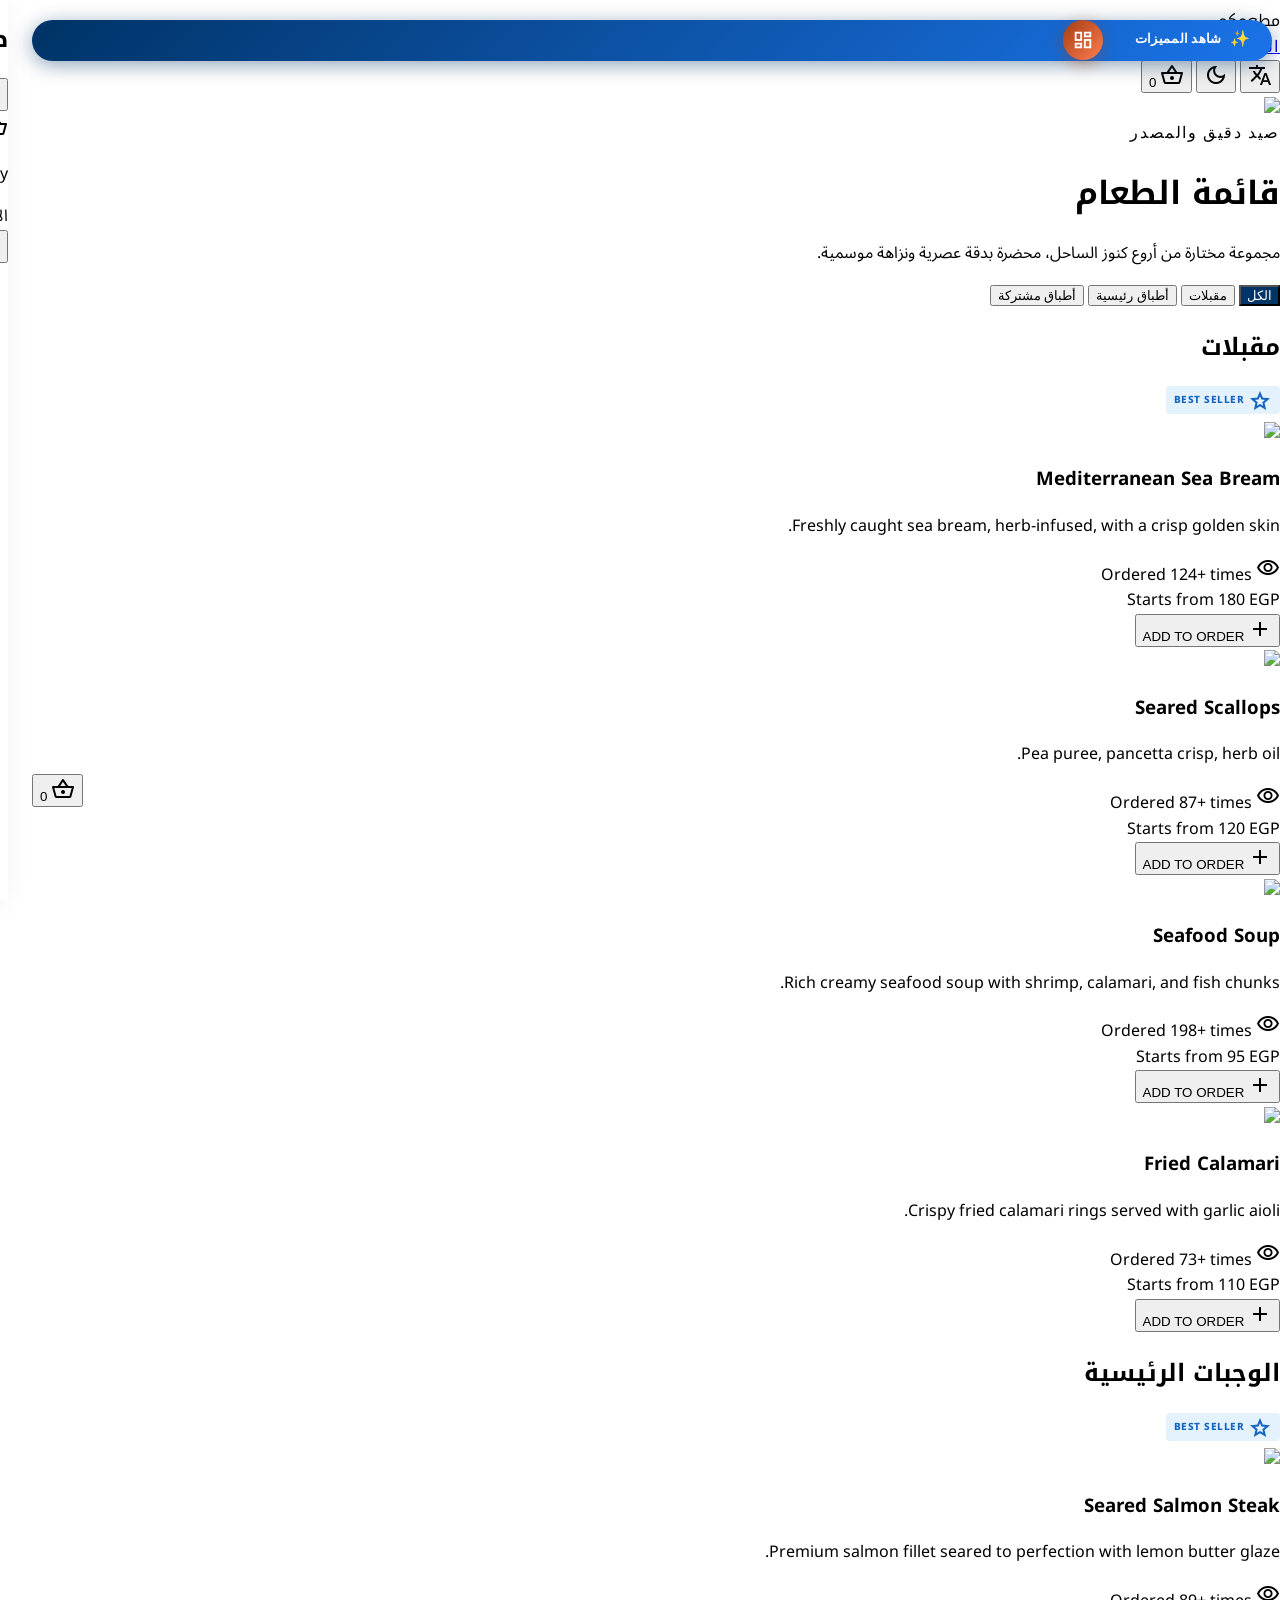
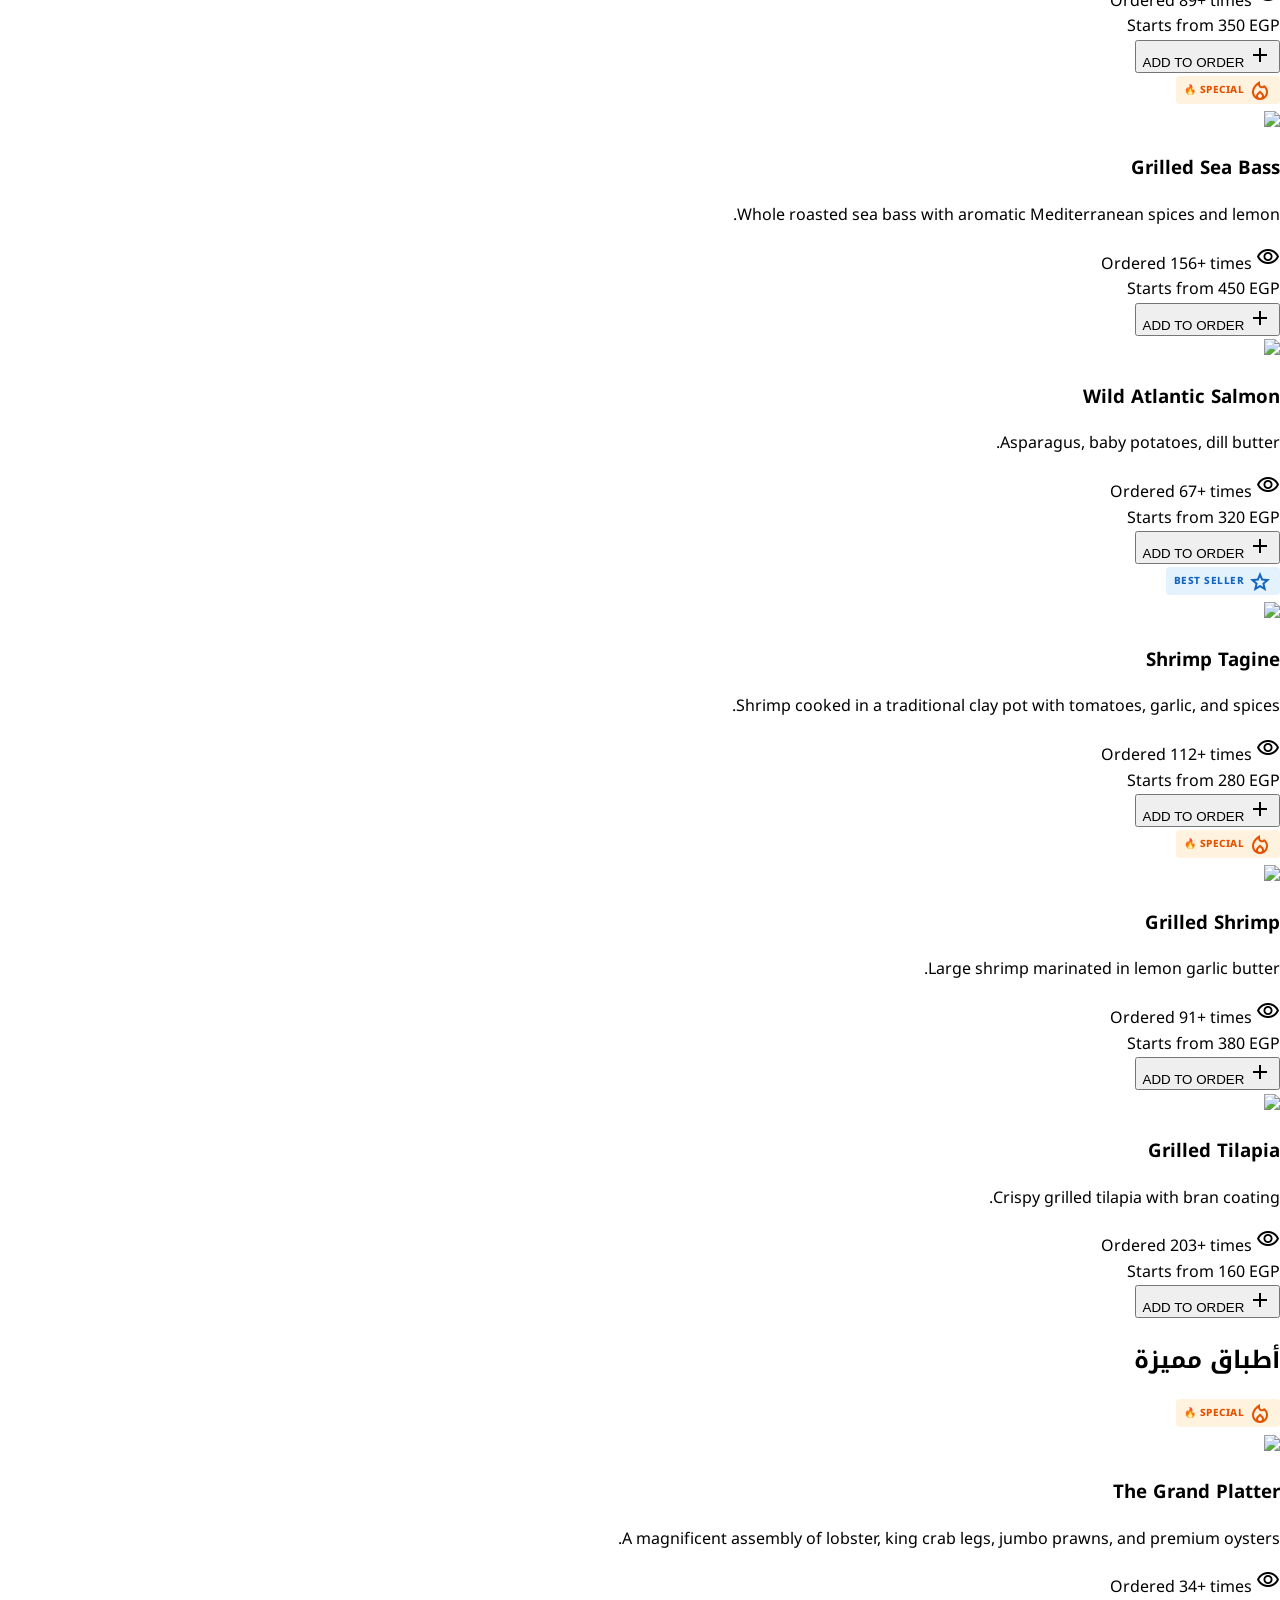
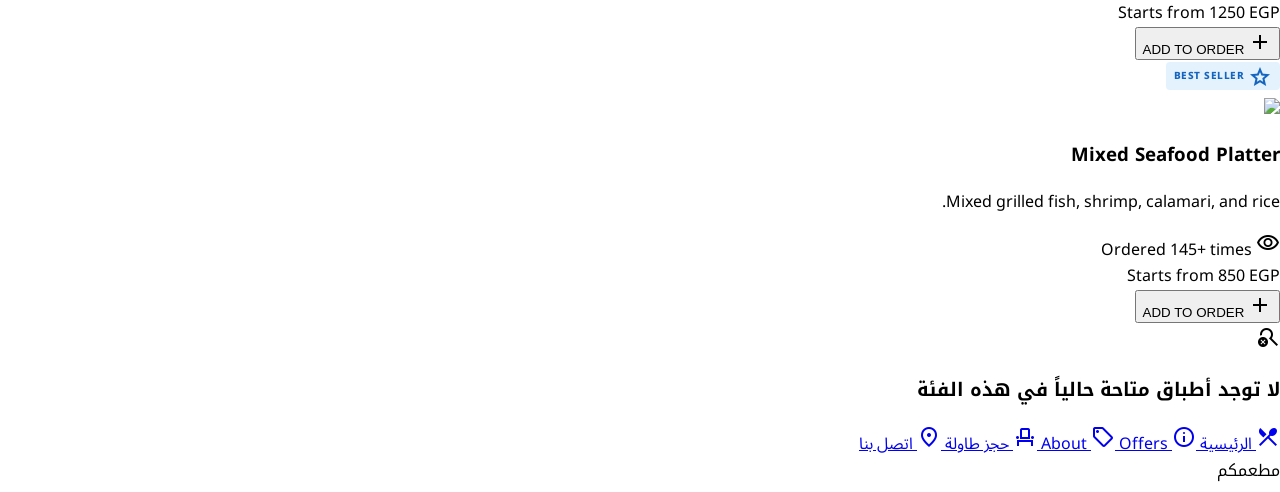
==== index.html @ 0f4245c7 "78" ====
<!DOCTYPE html>
<html class="light" lang="ar" dir="rtl">

<head>
    <meta charset="utf-8" />
    <meta content="width=device-width, initial-scale=1.0" name="viewport" />
    <meta name="description" content="Explore our menu of premium Mediterranean seafood. From grilled sea bass to King salmon and grand seafood platters at MATAMKOM." />
    <meta name="keywords" content="Seafood Menu, Grilled Fish Alexandria, Salmon Steak, Seafood Platters, Fresh Fish Menu" />
    <title>MATAMKOM | Our Menu</title>

    <!-- Fonts -->
    <link
        href="https://fonts.googleapis.com/css2?family=Epilogue:wght@400;600;700;800&amp;family=Work+Sans:wght@400;500;600&amp;display=swap"
        rel="stylesheet" />

    <!-- Material Symbols -->
    <link
        href="https://fonts.googleapis.com/css2?family=Material+Symbols+Outlined:wght,FILL@100..700,0..1&amp;display=swap"
        rel="stylesheet" />

    <!-- Tailwind CSS -->
    <script src="https://cdn.tailwindcss.com?plugins=forms,container-queries"></script>

    <!-- GSAP + ScrollTrigger -->
    <script src="https://cdnjs.cloudflare.com/ajax/libs/gsap/3.12.5/gsap.min.js"></script>
    <script src="https://cdnjs.cloudflare.com/ajax/libs/gsap/3.12.5/ScrollTrigger.min.js"></script>

    <!-- Shared Configuration & Styles -->
    <script src="./js/tailwind-config.js"></script>
    <link rel="stylesheet" href="./css/styles.css">
    <link rel="stylesheet" href="./css/scroll-float.css">
    <link rel="stylesheet" href="./css/features-popup.css">

    <!-- Translation & Theme System -->
    <script src="./js/translations.js"></script>
    <script src="./js/language-selector.js"></script>
    <script src="./js/theme-manager.js"></script>
    <script src="./js/preloader.js"></script>
    <script src="./js/scroll-float.js"></script>
<script src="./js/features-popup.js"></script>

    <style>
    </style>
</head>

<body class="font-body-md text-on-surface rtl-mode">
    <div id="features-badge" onclick="window.__toggleFeaturesPopup()">
        <span class="badge-icon">✨</span>
        <span class="badge-text">شاهد المميزات</span>
    </div>
    <a href="admin/index.html" class="admin-quick-link" title="لوحة التحكم">
        <span class="material-symbols-outlined">dashboard</span>
    </a>
    <!-- TopAppBar -->
    <header
        class="glass-surface border-b border-slate-200 dark:border-white/10 docked full-width top-0 sticky z-50 transition-colors">
        <div class="flex justify-between items-center w-full px-6 py-4 mx-auto max-w-container-max">
            <div class="flex items-center gap-4">
                <span class="text-lg font-bold tracking-widest text-primary dark:text-abyss-primary font-h1"
                    data-i18n="brand_name">مطعمكم</span>
            </div>
            <nav class="hidden md:flex gap-md items-center">
                <a class="text-primary dark:text-abyss-primary font-bold font-label-caps hover:text-secondary dark:hover:text-abyss-secondary transition-colors duration-200"
                    href="index.html" data-i18n="nav_home">الرئيسية</a>
                <a class="text-slate-500 dark:text-abyss-on-variant font-label-caps hover:text-secondary dark:hover:text-abyss-secondary transition-colors duration-200"
                    href="about.html">عن المطعم</a>
                <a class="text-slate-500 dark:text-abyss-on-variant font-label-caps hover:text-secondary dark:hover:text-abyss-secondary transition-colors duration-200"
                    href="offers.html">العروض</a>
                <a class="text-slate-500 dark:text-abyss-on-variant font-label-caps hover:text-secondary dark:hover:text-abyss-secondary transition-colors duration-200"
                    href="reservation.html" data-i18n="nav_orders">حجز طاولة</a>
                <a class="text-slate-500 dark:text-abyss-on-variant font-label-caps hover:text-secondary dark:hover:text-abyss-secondary transition-colors duration-200"
                    href="contact.html" data-i18n="nav_contact">اتصل بنا</a>
            </nav>
            <div class="flex items-center gap-3">
                <button onclick="toggleLanguage()"
                    class="p-2 hover:bg-slate-100 dark:hover:bg-white/5 rounded-full transition-colors flex items-center justify-center text-slate-500 dark:text-abyss-on-variant"
                    title="Change Language">
                    <span class="material-symbols-outlined">translate</span>
                </button>
                <button id="theme-toggle"
                    class="p-2 hover:bg-slate-100 dark:hover:bg-white/5 rounded-full transition-colors flex items-center justify-center text-slate-500 dark:text-abyss-on-variant"
                    data-i18n-title="theme_toggle_dark">
                    <span class="material-symbols-outlined">dark_mode</span>
                </button>
                <!-- Desktop Cart -->
                <button onclick="toggleCart()" class="hidden md:flex relative p-2 hover:bg-slate-100 dark:hover:bg-white/5 rounded-full transition-colors items-center justify-center text-slate-500 dark:text-abyss-on-variant">
                    <span class="material-symbols-outlined">shopping_basket</span>
                    <span id="cart-badge" class="absolute -top-1 -right-1 bg-secondary text-white text-[10px] font-bold w-5 h-5 rounded-full flex items-center justify-center border-2 border-white dark:border-slate-900 hidden">0</span>
                </button>
            </div>
        </div>
    </header>

    <main class="max-w-7xl mx-auto px-6 py-xl pb-32">
        <!-- Hero Section -->
        <div class="relative overflow-hidden mb-xl rounded-3xl min-h-[300px] md:min-h-[400px] flex items-center px-8 md:px-16 shadow-2xl">
            <div class="absolute inset-0 z-0">
                <img class="w-full h-full object-cover animate-ken-burns" src="https://images.unsplash.com/photo-1517248135467-4c7edcad34c4?q=80&w=2070&auto=format&fit=crop">
                <div class="absolute inset-0 bg-black/60 dark:bg-black/80"></div>
                <div class="absolute inset-0 bg-gradient-to-r rtl:bg-gradient-to-l from-black/60 via-transparent to-transparent"></div>
            </div>
            <div class="relative z-10 max-w-2xl text-start">
                <span class="font-label-caps text-secondary tracking-widest mb-4 block" data-i18n="menu_tagline">صيد دقيق وطازج</span>
                <h1 class="font-h1 text-4xl md:text-6xl text-white mb-base" data-scroll-float>قائمة الطعام</h1>
                <p class="font-body-lg text-lg md:text-xl text-white/90 max-w-2xl" data-i18n="menu_desc">مجموعة مختارة من أروع كنوز الساحل، محضرة بدقة عصرية ونزاهة موسمية.</p>
            </div>
        </div>

        <!-- Filter Chips -->
        <div id="filter-container" class="flex justify-start gap-4 overflow-x-auto pb-6 no-scrollbar mb-10 border-b border-slate-100 dark:border-white/5">
            <button onclick="applyFilter('all', this)" class="active-filter px-8 py-3 rounded-full font-bold whitespace-nowrap shadow-sm transition-all" data-i18n="filter_all">All</button>
            <button onclick="applyFilter('Starters', this)" class="bg-slate-100 dark:bg-white/5 text-slate-700 dark:text-white px-8 py-3 rounded-full font-bold whitespace-nowrap hover:bg-slate-200 transition-all" data-i18n="filter_starters">Starters</button>
            <button onclick="applyFilter('Main Course', this)" class="bg-slate-100 dark:bg-white/5 text-slate-700 dark:text-white px-8 py-3 rounded-full font-bold whitespace-nowrap hover:bg-slate-200 transition-all" data-i18n="filter_mains">Mains</button>
            <button onclick="applyFilter('Platters', this)" class="bg-slate-100 dark:bg-white/5 text-slate-700 dark:text-white px-8 py-3 rounded-full font-bold whitespace-nowrap hover:bg-slate-200 transition-all" data-i18n="filter_platters">Platters</button>
        </div>

        <!-- Menu Container -->
        <div id="menu-container" class="space-y-16">
            <!-- Dynamic Sections -->
        </div>

        <!-- Empty State -->
        <div id="empty-state" class="hidden text-center py-20 px-10">
            <span class="material-symbols-outlined text-6xl text-slate-300 mb-4">search_off</span>
            <h3 class="text-2xl font-bold text-slate-400" data-i18n="no_items_found">No items found</h3>
        </div>
    </main>

    <!-- Cart Drawer -->
    <div id="cart-overlay" onclick="toggleCart()" class="fixed inset-0 bg-black/60 backdrop-blur-sm z-[60] cart-overlay"></div>
    <div id="cart-drawer" class="cart-drawer flex flex-col">
        <div class="p-6 border-b border-slate-100 dark:border-white/10 flex justify-between items-center">
            <h2 class="text-2xl font-bold text-primary dark:text-white" data-i18n="cart_title">Your Order</h2>
            <button onclick="toggleCart()" class="p-2 hover:bg-slate-100 dark:hover:bg-white/5 rounded-full">
                <span class="material-symbols-outlined">close</span>
            </button>
        </div>
        <div id="cart-items" class="flex-grow overflow-y-auto p-6 space-y-4">
            <!-- Cart items here -->
        </div>
        <div class="p-6 border-t border-slate-100 dark:border-white/10 bg-slate-50 dark:bg-black/20">
            <div class="flex justify-between items-center mb-4">
                <span class="text-slate-500 font-bold" data-i18n="cart_total">Total</span>
                <span id="cart-total-price" class="text-2xl font-bold text-secondary">0 ج.م</span>
            </div>
            <button onclick="sendWhatsAppOrder()" class="w-full py-4 rounded-xl bg-[#25D366] text-white font-bold text-lg flex items-center justify-center gap-2 shadow-lg bioluminescent-glow transition-all active:scale-95">
                <span class="material-symbols-outlined text-xl">send</span>
                <span data-i18n="btn_send_order" class="text-sm md:text-lg">إرسال عبر واتساب</span>
            </button>
        </div>
    </div>

    <!-- Dish Modal -->
    <div id="dish-modal" class="fixed inset-0 z-[100] modal-overlay items-center justify-center p-4">
        <div class="absolute inset-0" onclick="closeModal()"></div>
        <div class="bg-white dark:bg-abyss-container w-full max-w-2xl rounded-[32px] shadow-3xl overflow-hidden relative z-10 modal-content">
            <div id="modal-content-container">
                <!-- Content injected here -->
            </div>
        </div>
    </div>

    <!-- Floating Order Button -->
    <div class="mobile-cart-btn">
        <button onclick="toggleCart()" class="relative w-16 h-16 bg-primary text-white rounded-full shadow-[0_8px_25px_rgba(0,0,0,0.3)] flex items-center justify-center transition-all active:scale-90 hover:scale-105 bioluminescent-glow">
            <span class="material-symbols-outlined text-3xl">shopping_basket</span>
            <span id="mobile-cart-count" class="absolute -top-1 -right-1 bg-secondary text-white text-[10px] font-bold w-6 h-6 rounded-full flex items-center justify-center border-2 border-white dark:border-slate-900 animate-pulse">0</span>
        </button>
    </div>

    <!-- Bottom Nav -->
    <nav class="md:hidden fixed bottom-0 left-0 w-full flex justify-around items-center bg-white dark:bg-slate-900 px-2 pb-safe border-t border-slate-200 dark:border-slate-800 z-50 h-16">
        <a class="flex flex-col items-center justify-center text-primary dark:text-abyss-primary border-t-2 border-primary dark:border-abyss-primary pt-2 flex-1 h-full active:scale-95 transition-transform duration-150" href="index.html">
            <span class="material-symbols-outlined" style="font-variation-settings: 'FILL' 1;">restaurant_menu</span>
            <span class="text-[10px] uppercase font-bold tracking-wider font-['Epilogue'"] data-i18n="nav_home">Menu</span>
        </a>
        <a class="flex flex-col items-center justify-center text-slate-400 dark:text-slate-500 pt-2 flex-1 h-full active:scale-95 transition-transform duration-150" href="about.html">
            <span class="material-symbols-outlined">info</span>
            <span class="text-[10px] uppercase font-bold tracking-wider font-['Epilogue']">About</span>
        </a>
        <a class="flex flex-col items-center justify-center text-slate-400 dark:text-slate-500 pt-2 flex-1 h-full active:scale-95 transition-transform duration-150" href="offers.html">
            <span class="material-symbols-outlined">local_offer</span>
            <span class="text-[10px] uppercase font-bold tracking-wider font-['Epilogue']">Offers</span>
        </a>
        <a class="flex flex-col items-center justify-center text-slate-400 dark:text-slate-500 pt-2 flex-1 h-full active:scale-95 transition-transform duration-150" href="reservation.html">
            <span class="material-symbols-outlined">event_seat</span>
            <span class="text-[10px] uppercase font-bold tracking-wider font-['Epilogue']" data-i18n="nav_orders">Reserve</span>
        </a>
        <a class="flex flex-col items-center justify-center text-slate-400 dark:text-slate-500 pt-2 flex-1 h-full active:scale-95 transition-transform duration-150" href="contact.html">
            <span class="material-symbols-outlined">location_on</span>
            <span class="text-[10px] uppercase font-bold tracking-wider font-['Epilogue']" data-i18n="nav_contact">Contact</span>
        </a>
    </nav>

    <script src="./js/data.js"></script>
    <script>
        let cart = [];
        let currentFilter = 'all';
        let selectedOptions = { method: 'Grilled', size: 'Medium' };

        document.addEventListener('DOMContentLoaded', () => {
            renderMenu('all');
            updateCartUI();
            requestAnimationFrame(() => requestAnimationFrame(initScrollFloat));
        });

        function renderMenu(filter) {
            const data = getMenuData();
            const container = document.getElementById('menu-container');
            const emptyState = document.getElementById('empty-state');
            container.innerHTML = '';
            
            const categories = [...new Set(data.map(item => item.category))];
            let hasResults = false;

            categories.forEach(cat => {
                if (filter !== 'all' && cat !== filter) return;
                
                const items = data.filter(item => item.category === cat);
                if (items.length === 0) return;
                hasResults = true;

                const section = document.createElement('section');
                const currentLang = localStorage.getItem('preferred_language') || 'en';
                const catKey = `filter_${cat.toLowerCase().replace(/\s+/g, '')}`;
                const translatedCat = (translations[currentLang] && translations[currentLang][catKey]) || cat;

                section.innerHTML = `
                    <div class="flex items-center gap-base mb-8">
                        <h2 class="font-h2 text-2xl md:text-3xl text-primary dark:text-white" data-scroll-float>${translatedCat}</h2>
                        <div class="h-[1px] flex-grow bg-slate-200 dark:bg-white/10"></div>
                    </div>
                    <div class="grid grid-cols-1 md:grid-cols-2 lg:grid-cols-3 gap-8" data-scroll-float="stagger">
                        ${items.map(item => createMenuItemHTML(item, currentLang)).join('')}
                    </div>
                `;
                container.appendChild(section);
            });

            emptyState.classList.toggle('hidden', hasResults);
        }

        function createMenuItemHTML(item, lang) {
            const name = lang === 'ar' ? item.name_ar : item.name;
            const desc = lang === 'ar' ? item.description_ar : item.description;
            const currency = translations[lang].price_currency;
            const startsFrom = translations[lang].price_starting;
            const orderedCountText = translations[lang].ordered_count.replace('{n}', item.timesOrdered || '100');

            return `
                <div onclick="openModal(${item.id})" class="group relative flex flex-col bg-white dark:bg-abyss-container border border-slate-100 dark:border-white/5 rounded-3xl overflow-hidden cursor-pointer transition-all duration-500 hover:shadow-2xl hover:-translate-y-2">
                    <!-- Badges -->
                    <div class="absolute top-4 left-4 z-10 flex flex-col gap-2">
                        ${item.isPopular ? `<span class="badge-tag badge-bestseller"><span class="material-symbols-outlined text-[12px]">star</span> ${translations[lang].tag_bestseller}</span>` : ''}
                        ${item.isSpecial ? `<span class="badge-tag badge-special"><span class="material-symbols-outlined text-[12px]">local_fire_department</span> ${translations[lang].tag_special}</span>` : ''}
                    </div>
                    
                    <div class="aspect-[4/3] overflow-hidden">
                        <img class="w-full h-full object-cover transition-transform duration-700 group-hover:scale-110" src="${item.image}">
                    </div>
                    <div class="p-6">
                        <div class="flex justify-between items-start mb-2">
                            <h3 class="font-h3 text-xl text-primary dark:text-white group-hover:text-secondary transition-colors">${name}</h3>
                        </div>
                        <p class="text-sm text-slate-500 dark:text-slate-400 line-clamp-2 mb-4 h-10">${desc}</p>
                        
                        <div class="flex items-center gap-2 mb-6 text-[10px] text-slate-400 font-bold uppercase tracking-wider">
                            <span class="material-symbols-outlined text-[14px]">visibility</span>
                            ${orderedCountText}
                        </div>

                        <div class="flex justify-between items-center mt-auto border-t border-slate-50 dark:border-white/5 pt-4">
                            <div>
                                <span class="text-[10px] block opacity-60 uppercase font-bold">${startsFrom}</span>
                                <span class="text-2xl font-black text-secondary">${item.price} <span class="text-sm font-bold">${currency}</span></span>
                            </div>
                            <button class="bg-primary hover:bg-secondary text-white px-5 py-3 rounded-2xl font-bold flex items-center gap-2 transition-all active:scale-95">
                                <span class="material-symbols-outlined text-lg">add</span>
                                <span class="text-sm" data-i18n="btn_add_order">${translations[lang].btn_add_order}</span>
                            </button>
                        </div>
                    </div>
                </div>
            `;
        }

        function applyFilter(cat, btn) {
            currentFilter = cat;
            document.querySelectorAll('#filter-container button').forEach(b => b.classList.remove('active-filter', 'bg-primary', 'text-white'));
            document.querySelectorAll('#filter-container button').forEach(b => b.classList.add('bg-slate-100', 'dark:bg-white/5'));
            
            btn.classList.add('active-filter');
            btn.classList.remove('bg-slate-100', 'dark:bg-white/5');
            renderMenu(cat);
        }

        function openModal(id) {
            const data = getMenuData();
            const item = data.find(i => i.id === id);
            const currentLang = localStorage.getItem('preferred_language') || 'en';
            const t = translations[currentLang];
            
            selectedOptions = { method: t.method_grilled, size: t.size_medium };

            const container = document.getElementById('modal-content-container');
            container.innerHTML = `
                <div class="flex flex-col md:flex-row min-h-[500px]">
                    <!-- Image -->
                    <div class="md:w-[45%] relative h-56 md:h-auto overflow-hidden">
                         <img class="w-full h-full object-cover" src="${item.image}">
                         <button onclick="closeModal()" class="md:hidden absolute top-4 right-4 w-10 h-10 bg-black/40 text-white rounded-full flex items-center justify-center backdrop-blur-md">
                            <span class="material-symbols-outlined">close</span>
                         </button>
                    </div>
                    <!-- Details -->
                    <div class="md:w-[55%] p-6 md:p-10 flex flex-col justify-between">
                        <div>
                             <div class="hidden md:flex justify-end mb-4">
                                <button onclick="closeModal()" class="text-slate-400 hover:text-primary dark:hover:text-white transition-colors">
                                    <span class="material-symbols-outlined">close</span>
                                </button>
                             </div>
                             <h2 class="text-2xl md:text-3xl font-bold text-primary dark:text-white mb-2">${currentLang === 'ar' ? item.name_ar : item.name}</h2>
                             <p class="text-sm text-slate-500 dark:text-slate-400 mb-8 leading-relaxed">${currentLang === 'ar' ? item.description_ar : item.description}</p>
                             
                             <div class="space-y-6">
                                <div>
                                    <label class="block font-bold text-slate-400 text-[10px] mb-3 uppercase tracking-widest">${t.cooking_method}</label>
                                    <div class="flex flex-wrap gap-2">
                                        <div onclick="selectOption('method', '${t.method_grilled}', this)" class="option-chip active">${t.method_grilled}</div>
                                        <div onclick="selectOption('method', '${t.method_fried}', this)" class="option-chip">${t.method_fried}</div>
                                        <div onclick="selectOption('method', '${t.method_singari}', this)" class="option-chip">${t.method_singari}</div>
                                    </div>
                                </div>
                                <div>
                                    <label class="block font-bold text-slate-400 text-[10px] mb-3 uppercase tracking-widest">${t.size}</label>
                                    <div class="flex flex-wrap gap-2">
                                        <div onclick="selectOption('size', '${t.size_small}', this)" class="option-chip">${t.size_small}</div>
                                        <div onclick="selectOption('size', '${t.size_medium}', this)" class="option-chip active">${t.size_medium}</div>
                                        <div onclick="selectOption('size', '${t.size_large}', this)" class="option-chip">${t.size_large}</div>
                                    </div>
                                </div>
                             </div>
                        </div>

                        <div class="mt-10 flex items-center justify-between gap-6 border-t border-slate-100 dark:border-white/5 pt-6">
                            <span class="text-2xl font-black text-secondary">${item.price} ${t.price_currency}</span>
                            <button onclick="addToOrder(${item.id})" class="flex-grow bg-primary py-4 rounded-xl text-white font-bold text-lg hover:bg-secondary transition-all active:scale-95 shadow-xl">
                                ${t.btn_add_order}
                            </button>
                        </div>
                    </div>
                </div>
            `;
            document.getElementById('dish-modal').classList.add('active');
            document.body.style.overflow = 'hidden';
        }

        function selectOption(type, value, el) {
            selectedOptions[type] = value;
            el.parentElement.querySelectorAll('.option-chip').forEach(c => c.classList.remove('active'));
            el.classList.add('active');
        }

        function closeModal() {
            document.getElementById('dish-modal').classList.remove('active');
            document.body.style.overflow = '';
        }

        function addToOrder(id) {
            const data = getMenuData();
            const item = data.find(i => i.id === id);
            const currentLang = localStorage.getItem('preferred_language') || 'en';
            
            const cartItem = {
                id: Date.now(), // unique instance in cart
                dishId: item.id,
                name: currentLang === 'ar' ? item.name_ar : item.name,
                price: item.price,
                options: { ...selectedOptions },
                quantity: 1
            };
            
            cart.push(cartItem);
            closeModal();
            updateCartUI();
            toggleCart(true);
        }

        function toggleCart(forceOpen = false) {
            const drawer = document.getElementById('cart-drawer');
            const overlay = document.getElementById('cart-overlay');
            if (forceOpen) {
                drawer.classList.add('open');
                overlay.classList.add('active');
            } else {
                drawer.classList.toggle('open');
                overlay.classList.toggle('active');
            }
        }

        function updateCartUI() {
            const itemsContainer = document.getElementById('cart-items');
            const totalDisplay = document.getElementById('cart-total-price');
            const badge = document.getElementById('cart-badge');
            const mobileCount = document.getElementById('mobile-cart-count');
            const currentLang = localStorage.getItem('preferred_language') || 'en';
            const emptyMsg = translations[currentLang].cart_empty;

            if (cart.length === 0) {
                itemsContainer.innerHTML = `<div class="flex flex-col items-center justify-center h-48 opacity-40">
                    <span class="material-symbols-outlined text-4xl mb-2">shopping_basket</span>
                    <p class="font-bold">${emptyMsg}</p>
                </div>`;
                badge.classList.add('hidden');
                mobileCount.innerText = '0';
                totalDisplay.innerText = `0 ${translations[currentLang].price_currency}`;
                return;
            }

            badge.classList.remove('hidden');
            badge.innerText = cart.length;
            mobileCount.innerText = cart.length;

            itemsContainer.innerHTML = cart.map(item => `
                <div class="flex gap-4 bg-slate-50 dark:bg-white/5 p-4 rounded-2xl border border-slate-100 dark:border-white/10">
                    <div class="flex-grow">
                        <h4 class="font-bold text-primary dark:text-white">${item.name}</h4>
                        <p class="text-xs text-slate-500">${item.options.method} • ${item.options.size}</p>
                        <span class="text-secondary font-black mt-2 block">${item.price} ${translations[currentLang].price_currency}</span>
                    </div>
                    <button onclick="removeFromCart(${item.id})" class="text-slate-300 hover:text-red-500 transition-colors">
                        <span class="material-symbols-outlined">delete</span>
                    </button>
                </div>
            `).join('');

            const total = cart.reduce((sum, item) => sum + item.price, 0);
            totalDisplay.innerText = `${total} ${translations[currentLang].price_currency}`;
        }

        function removeFromCart(id) {
            cart = cart.filter(i => i.id !== id);
            updateCartUI();
        }

        function sendWhatsAppOrder() {
            if (cart.length === 0) return;

            // Demo Modal will be handled by openWhatsApp in data.js
            
            const currentLang = localStorage.getItem('preferred_language') || 'en';
            const t = translations[currentLang];
            const total = cart.reduce((sum, item) => sum + item.price, 0);

            let message = `${t.order_msg_header}\n\n`;
            message += `${t.order_msg_hello}\n\n`;
            
            cart.forEach((item, index) => {
                message += `${index + 1}. *${item.name}*\n`;
                message += `   - ${t.cooking_method}: ${item.options.method}\n`;
                message += `   - ${t.size}: ${item.options.size}\n`;
                message += `   - ${t.admin_table_price}: ${item.price} ${t.price_currency}\n\n`;
            });

            message += `------------------\n`;
            message += `*${t.cart_total}: ${total} ${t.price_currency}*`;
            
            // Save to local logs for Admin
            const orderData = {
                id: 'ORD-' + Date.now(),
                timestamp: new Date().toISOString(),
                items: cart,
                total: total,
                status: 'pending' // Added status
            };
            const orders = JSON.parse(localStorage.getItem('matamkom_orders_logs') || '[]');
            orders.push(orderData);
            localStorage.setItem('matamkom_orders_logs', JSON.stringify(orders));

            const encodedMsg = encodeURIComponent(message);
            openWhatsApp(message);
        }

        // Process pending add-to-cart from index.html marquee
        document.addEventListener('DOMContentLoaded', () => {
            const pendingId = localStorage.getItem('pending_add_to_cart');
            const shouldOpenCart = localStorage.getItem('open_cart_on_load');

            if (shouldOpenCart) {
                localStorage.removeItem('open_cart_on_load');
                setTimeout(() => toggleCart(true), 500);
            }

            if (pendingId) {
                localStorage.removeItem('pending_add_to_cart');
                const id = parseInt(pendingId);
                
                // Allow time for language and menu data to initialize
                setTimeout(() => {
                    const data = getMenuData();
                    const item = data.find(i => i.id === id);
                    if (item) {
                        const currentLang = localStorage.getItem('preferred_language') || 'en';
                        const t = translations[currentLang];
                        
                        // Set default options to match display
                        selectedOptions = {
                            method: t.method_grilled,
                            size: t.size_medium
                        };
                        
                        addToOrder(id);
                    }
                }, 800);
            }
        });

        // Extend updateCartUI to handle header badge
        const originalUpdateCartUI = updateCartUI;
        updateCartUI = function() {
            originalUpdateCartUI();
            const headerBadge = document.getElementById('cart-badge');
            if (headerBadge) {
                if (cart.length > 0) {
                    headerBadge.classList.remove('hidden');
                    headerBadge.innerText = cart.length;
                } else {
                    headerBadge.classList.add('hidden');
                }
            }
        };
    </script>

    <!-- Footer -->
    <footer class="bg-slate-50 dark:bg-slate-950 border-t border-slate-200 dark:border-slate-800 full-width py-12 transition-colors mb-16 md:mb-0">
        <div class="flex flex-col items-center gap-6 px-6 max-w-7xl mx-auto text-center">
            <span class="font-bold text-primary dark:text-abyss-primary font-h1 text-2xl tracking-widest" data-i18n="brand_name">MATAMKOM</span>
        </div>
    </footer>
</body>

</html>
---- css/styles.css ----
@import url('https://fonts.googleapis.com/css2?family=Noto+Kufi+Arabic:wght@100..900&family=Noto+Sans+Arabic:wght@100..900&display=swap');

/* Material Symbols Configuration */
.material-symbols-outlined {
    font-variation-settings: 'FILL' 0, 'wght' 400, 'GRAD' 0, 'opsz' 24;
}

/* Global Styles */
body {
    min-height: 100vh;
    min-height: 100dvh;
    transition: background-color 0.3s ease, color 0.3s ease;
    line-height: 1.6;
    font-family: 'Epilogue', sans-serif;
}

html.dark body {
    background-color: #0a141d;
    /* Abyss Background */
    color: #dae3f0;
    /* on-surface */
}

/* Typography Specs */
h1,
h2,
h3,
.font-h1,
.font-h2,
.font-h3 {
    font-family: 'Epilogue', sans-serif;
    letter-spacing: -0.01em;
}

.font-label-caps {
    font-family: 'Epilogue', sans-serif;
    letter-spacing: 0.1em;
    text-transform: uppercase;
}

/* Abyssal Elegance Specifics */
html.dark .bg-surface,
html.dark .bg-slate-900,
html.dark .bg-white {
    background-color: #172129 !important;
    /* abyss-container */
    border-color: rgba(255, 255, 255, 0.08) !important;
    /* Refractive Border */
}

html.dark .text-primary {
    color: #b1c8e9 !important;
    /* abyss-primary */
}

html.dark .text-secondary,
html.dark .text-\[\#003366\] {
    color: #ffb59c !important;
    /* Coral Orange */
}

/* Glassmorphism & Utilities (Converted to Standard CSS) */
.glass-surface {
    backdrop-filter: blur(12px);
    -webkit-backdrop-filter: blur(12px);
    background-color: rgba(255, 255, 255, 0.8);
}

html.dark .glass-surface {
    background-color: rgba(10, 20, 29, 0.6) !important;
}

.refractive-border {
    border: 1px solid rgba(255, 255, 255, 0.05);
    box-shadow: inset 0 0 0 1px rgba(255, 255, 255, 0.05);
}

html.dark .refractive-border {
    border-color: rgba(255, 255, 255, 0.1);
}

.bioluminescent-glow {
    transition: all 0.3s cubic-bezier(0.4, 0, 0.2, 1);
}

.bioluminescent-glow:hover {
    box-shadow: 0 0 20px rgba(255, 181, 156, 0.4);
    transform: scale(1.02);
}

/* Scrollbar Utility */
.no-scrollbar::-webkit-scrollbar {
    display: none;
}

.no-scrollbar {
    -ms-overflow-style: none;
    /* IE and Edge */
    scrollbar-width: none;
    /* Firefox */
}

/* Selection Highlight */
::selection {
    background-color: #003366;
    /* primary-container approx */
    color: white;
}

/* Page-specific Utilities */
.whatsapp-gradient {
    background: linear-gradient(135deg, #25D366 0%, #128C7E 100%);
}

/* RTL Font Overrides */
.rtl-mode {
    font-family: 'Noto Sans Arabic', sans-serif !important;
}

.rtl-mode h1,
.rtl-mode h2,
.rtl-mode h3,
.rtl-mode .font-h1,
.rtl-mode .font-h2,
.rtl-mode .font-h3 {
    font-family: 'Noto Kufi Arabic', sans-serif !important;
    letter-spacing: 0 !important;
}

/* Infinite Marquee Slider */
.marquee-container {
    --marquee-height: 400px;
    --marquee-item-width: 450px;
    --marquee-item-spacing: 2rem;
    --marquee-duration: 30s;
    
    width: 100%;
    height: var(--marquee-height);
    overflow: hidden;
    position: relative;
    background: transparent;
    border: none;
    box-shadow: none;
    /* CRITICAL: Force LTR for animation consistency in RTL sites */
    direction: ltr !important; 
}

.marquee-track {
    display: flex;
    width: max-content;
    flex-wrap: nowrap;
    animation: marquee-scroll var(--marquee-duration) linear infinite;
    will-change: transform;
}

.marquee-track:hover {
    animation-play-state: paused;
}

.marquee-item {
    width: 600px;
    height: 400px;
    flex-shrink: 0;
    margin-right: 3rem;
    position: relative;
    border-radius: 16px;
    overflow: hidden;
    /* Placeholder background */
    background: linear-gradient(135deg, #e2e8f0 0%, #cbd5e1 100%);
    box-shadow: 0 4px 20px -2px rgba(0, 0, 0, 0.15);
    transition: transform 0.5s cubic-bezier(0.4, 0, 0.2, 1);
}

.marquee-item:hover {
    transform: translateY(-10px) scale(1.02);
    box-shadow: 0 20px 25px -5px rgba(0, 0, 0, 0.2);
}

@keyframes marquee-scroll {
    from {
        transform: translate3d(0, 0, 0);
    }
    to {
        transform: translate3d(-50%, 0, 0);
    }
}

/* Responsive adjustments */
@media (max-width: 768px) {
    .marquee-container {
        --marquee-height: 320px;
        --marquee-item-width: 260px;
        --marquee-duration: 20s;
    }
}

/* Conversion-Focused Additions */

/* Sticky Mobile CTA */
.sticky-mobile-cta {
    position: fixed;
    bottom: 0;
    left: 0;
    width: 100%;
    background: rgba(255, 255, 255, 0.95);
    backdrop-filter: blur(10px);
    border-top: 1px solid rgba(0, 0, 0, 0.1);
    display: flex;
    justify-content: space-around;
    padding: 12px 16px;
    z-index: 1000;
    box-shadow: 0 -4px 20px rgba(0, 0, 0, 0.1);
}

@media (min-width: 768px) {
    .sticky-mobile-cta {
        display: none;
    }
}

.sticky-cta-btn {
    flex: 1;
    margin: 0 8px;
    padding: 12px;
    border-radius: 8px;
    font-weight: 700;
    text-transform: uppercase;
    font-size: 14px;
    text-align: center;
    transition: transform 0.2s;
}

.sticky-cta-btn:active {
    transform: scale(0.95);
}

.sticky-btn-primary {
    background: #003366; /* Matching primary color */
    color: white;
}

.sticky-btn-secondary {
    background: #25d366; /* WhatsApp Green */
    color: white;
}

/* Review Section Styles */
.review-card {
    background: white;
    padding: 24px;
    border-radius: 12px;
    box-shadow: 0 4px 12px rgba(0, 0, 0, 0.05);
    border: 1px solid rgba(0, 0, 50, 0.05);
}

.dark .review-card {
    background: #1a1c1e;
    border-color: rgba(255, 255, 255, 0.05);
}

.star-rating {
    color: #ffc107;
    margin-bottom: 8px;
}

/* Why Choose Us Icons */
.value-icon {
    width: 64px;
    height: 64px;
    background: #e1f5fe;
    color: #01579b;
    border-radius: 50%;
    display: flex;
    align-items: center;
    justify-content: center;
    margin-bottom: 20px;
    font-size: 32px;
}

.dark .value-icon {
    background: #004d40;
    color: #b2dfdb;
}

/* Marquee Item Enhancements */
.marquee-item {
    position: relative;
    overflow: hidden;
}

.price-badge {
    position: absolute;
    top: 16px;
    right: 16px;
    background: rgba(0, 0, 0, 0.7);
    color: white;
    padding: 4px 12px;
    border-radius: 20px;
    font-weight: 700;
    font-size: 14px;
    backdrop-filter: blur(4px);
    z-index: 10;
}

.quick-add-btn {
    position: absolute;
    bottom: -60px;
    left: 16px;
    right: 16px;
    background: #f57c00; /* Matching secondary color */
    color: white;
    padding: 12px;
    border-radius: 8px;
    font-weight: 700;
    text-align: center;
    transition: bottom 0.3s cubic-bezier(0.4, 0, 0.2, 1);
    z-index: 20;
    box-shadow: 0 4px 15px rgba(0,0,0,0.2);
}

.marquee-item:hover .quick-add-btn {
    bottom: 70px; /* Above the label */
}

/* Conversion Banner */
.conversion-banner {
    background: linear-gradient(135deg, #001f3f, #003366);
    border: 1px solid rgba(255, 255, 255, 0.1);
    color: white;
    padding: 60px 40px;
    text-align: center;
    border-radius: 24px;
    margin: 60px auto;
}

/* Ken Burns Effect */
@keyframes ken-burns {
    0% { transform: scale(1); }
    100% { transform: scale(1.1) translate(1%, 1%); }
}

.animate-ken-burns {
    animation: ken-burns 20s ease-in-out infinite alternate;
}

/* Ordering System Enhancements */

/* Cart Drawer */
.cart-drawer {
    position: fixed;
    top: 0;
    bottom: 0;
    width: 100%;
    max-width: 450px;
    background: white;
    z-index: 70;
    transition: transform 0.4s cubic-bezier(0.4, 0, 0.2, 1);
    box-shadow: -10px 0 30px rgba(0, 0, 0, 0.1);
}

html.dark .cart-drawer {
    background: #172129;
}

/* LTR Positioning */
html:not([dir="rtl"]) .cart-drawer {
    right: 0;
    transform: translateX(100%);
}

/* RTL Positioning */
html[dir="rtl"] .cart-drawer {
    left: 0;
    transform: translateX(-100%);
}

.cart-drawer.open {
    transform: translateX(0) !important;
}

.cart-overlay {
    opacity: 0;
    visibility: hidden;
    transition: all 0.3s ease;
}

.cart-overlay.active {
    opacity: 1;
    visibility: visible;
}

/* Modal System */
.modal-overlay {
    backdrop-filter: blur(8px);
    -webkit-backdrop-filter: blur(8px);
    background-color: rgba(0, 5, 20, 0.5);
    transition: all 0.3s ease;
    display: none;
}

.modal-overlay.active {
    display: flex;
}

.modal-content {
    animation: modal-pop 0.3s cubic-bezier(0.34, 1.56, 0.64, 1);
}

@keyframes modal-pop {
    from { opacity: 0; transform: scale(0.9) translateY(20px); }
    to { opacity: 1; transform: scale(1) translateY(0); }
}

/* Badges & Tags */
.badge-tag {
    font-size: 10px;
    font-weight: 800;
    padding: 2px 8px;
    border-radius: 4px;
    text-transform: uppercase;
    letter-spacing: 0.05em;
    display: inline-flex;
    align-items: center;
    gap: 4px;
}

.badge-bestseller {
    background: #e3f2fd;
    color: #1565c0;
}

.dark .badge-bestseller {
    background: #0d47a1;
    color: #e3f2fd;
}

.badge-special {
    background: #fff3e0;
    color: #e65100;
}

.dark .badge-special {
    background: #e65100;
    color: #fff3e0;
}

/* Cart Badge */
.cart-count {
    animation: badge-pulse 0.5s ease-out;
}

@keyframes badge-pulse {
    0% { transform: scale(1); }
    50% { transform: scale(1.3); }
    100% { transform: scale(1); }
}

/* Menu Item Price Visibility */
.price-tag {
    color: #f57c00; /* Secondary Orange */
    font-weight: 800;
    font-family: 'Epilogue', sans-serif;
}

/* Dish Option Selector */
.option-chip {
    padding: 6px 12px;
    border: 1px solid rgba(0, 0, 0, 0.05);
    border-radius: 8px;
    cursor: pointer;
    transition: all 0.2s ease;
    font-weight: 600;
    font-size: 13px;
}

.dark .option-chip {
    border-color: rgba(255, 255, 255, 0.1);
}

.option-chip.active {
    background: #f57c00;
    color: white;
    border-color: #f57c00;
    box-shadow: 0 4px 12px rgba(245, 124, 0, 0.3);
}

/* Floating Action Button (Mobile) */
.mobile-cart-btn {
    position: fixed;
    bottom: 90px;
    right: 24px;
    z-index: 90;
    transition: all 0.3s cubic-bezier(0.4, 0, 0.2, 1);
}

.rtl-mode .mobile-cart-btn {
    right: auto;
    left: 24px;
}

.active-filter {
    background-color: #003366 !important;
    color: white !important;
}

.dark .active-filter {
    background-color: #f57c00 !important;
    color: white !important;
}

/* Premium Preloader Styles */
@keyframes swim {
    0%, 100% { transform: translateY(0) rotate(0deg); }
    25% { transform: translateY(-10px) rotate(2deg); }
    75% { transform: translateY(10px) rotate(-2deg); }
}
@keyframes tail {
    0%, 100% { transform: rotate(0deg); }
    50% { transform: rotate(15deg); }
}
@keyframes fin {
    0%, 100% { transform: rotate(0deg); }
    50% { transform: rotate(-10deg); }
}
@keyframes loading-bar {
    0% { width: 0%; }
    100% { width: 100%; }
}
@keyframes glow {
    0%, 100% { filter: drop-shadow(0 0 5px rgba(255, 127, 80, 0.3)); }
    50% { filter: drop-shadow(0 0 15px rgba(255, 127, 80, 0.6)); }
}

.preloader-container {
    position: fixed;
    inset: 0;
    z-index: 9999;
    background: white;
    display: flex;
    flex-direction: column;
    align-items: center;
    justify-content: center;
    transition: opacity 0.5s ease, visibility 0.5s ease;
}

html.dark .preloader-container {
    background: #0a141d;
}

.preloader-container.fade-out {
    opacity: 0;
    visibility: hidden;
    pointer-events: none;
}

.animate-swim { animation: swim 4s ease-in-out infinite; }
.animate-tail { animation: tail 1.5s ease-in-out infinite; transform-origin: left center; }
.animate-fin { animation: fin 2s ease-in-out infinite; transform-origin: top center; }
.animate-loading { animation: loading-bar 2s cubic-bezier(0.4, 0, 0.2, 1) forwards; }
.animate-glow { animation: glow 3s ease-in-out infinite; }

.preloader-progress {
    width: 200px;
    height: 4px;
    background: rgba(0, 0, 0, 0.1);
    border-radius: 99px;
    overflow: hidden;
    margin-top: 40px;
}

html.dark .preloader-progress {
    background: rgba(255, 255, 255, 0.1);
}

.preloader-progress-bar {
    height: 100%;
    background: #FF7F50;
    box-shadow: 0 0 15px rgba(255, 127, 80, 0.6);
}

.fish-body {
    fill: #ffffff;
}

html.dark .fish-body {
    fill: #172129; /* Dark mode: Deep navy */
}

/* Decorative Preloader Components */
.preloader-gradient {
    position: absolute;
    inset: 0;
    pointer-events: none;
    background-image: radial-gradient(circle at 50% 50%, #e0f2fe 0%, transparent 80%);
}

html.dark .preloader-gradient {
    background-image: radial-gradient(circle at 50% 50%, #1e3a5f 0%, transparent 70%);
}

.preloader-bubbles {
    opacity: 0.15;
}

html.dark .preloader-bubbles {
    opacity: 0.3;
}

html { overflow-x: clip; scroll-behavior: smooth; }
body { overflow-x: clip; position: relative; width: 100%; }

.pb-safe { padding-bottom: env(safe-area-inset-bottom); }
.pt-safe { padding-top: env(safe-area-inset-top); }
.mb-safe { margin-bottom: env(safe-area-inset-bottom); }
.mt-safe { margin-top: env(safe-area-inset-top); }
.pb-safe-lg { padding-bottom: calc(env(safe-area-inset-bottom) + 1.5rem); }
.pb-safe-xl { padding-bottom: calc(env(safe-area-inset-bottom) + 5rem); }

#toast-container { position: fixed; top: 24px; left: 50%; transform: translateX(-50%); z-index: 9999; display: flex; flex-direction: column; gap: 12px; pointer-events: none; width: calc(100% - 48px); max-width: 400px; }
@media (max-width: 768px) { #toast-container { top: auto !important; bottom: calc(env(safe-area-inset-bottom) + 85px) !important; padding-bottom: 0 !important; z-index: 9999; } }

@keyframes slide-up-sheet { from { transform: translateY(100%); } to { transform: translateY(0); } }
.animate-in-up { animation: toast-in 0.5s cubic-bezier(0.175, 0.885, 0.32, 1.275) forwards; }
.animate-out-down { animation: toast-out 0.4s cubic-bezier(0.6, -0.28, 0.735, 0.045) forwards; }
@keyframes toast-in { from { opacity: 0; transform: translateY(-20px) scale(0.9); } to { opacity: 1; transform: translateY(0) scale(1); } }
@keyframes toast-out { from { opacity: 1; transform: translateY(0) scale(1); } to { opacity: 0; transform: translateY(-20px) scale(0.9); } }

input::-webkit-outer-spin-button, input::-webkit-inner-spin-button { -webkit-appearance: none; margin: 0; }
input[type=number] { -moz-appearance: textfield; }

.option-label { display: block; font-size: 0.65rem; font-weight: 900; text-transform: uppercase; letter-spacing: 0.15em; color: #94a3b8; margin-bottom: 0.75rem; border-right: 3px solid #f57c00; padding-right: 0.75rem; }
.dark .option-label { color: #64748b; }

@keyframes slideUp { from { opacity: 0; transform: translateY(20px); } to { opacity: 1; transform: translateY(0); } }
.animate-in { animation: slideUp 0.5s ease-out forwards; }

.premium-shadow { box-shadow: 0 4px 20px -2px rgba(0, 0, 0, 0.05), 0 2px 10px -2px rgba(0, 0, 0, 0.02); }
.premium-card { background: white; border: 1px solid rgba(0,0,0,0.03); border-radius: 24px; transition: all 0.3s cubic-bezier(0.4, 0, 0.2, 1); }
.dark .premium-card { background: #172129; border-color: rgba(255,255,255,0.05); }
.premium-card:hover { transform: translateY(-4px); box-shadow: 0 10px 30px -5px rgba(0, 0, 0, 0.08); }

.btn-primary { background: #001e40; color: white; }
.dark .btn-primary { background: #b1c8e9; color: #001e40; }
.btn-secondary { background: #a43c12; color: white; }
.dark .btn-secondary { background: #ffb59c; color: #5c1a00; }

.sidebar-item.active { background: #a43c12; color: white; box-shadow: 0 4px 15px rgba(164, 60, 18, 0.3); }
.dark .sidebar-item.active { background: #ffb59c; color: #5c1a00; box-shadow: 0 4px 15px rgba(255, 181, 156, 0.3); }

.glass-topbar { background: rgba(249, 249, 249, 0.7); backdrop-filter: blur(12px); border-bottom: 1px solid rgba(0,0,0,0.05); }
.dark .glass-topbar { background: rgba(10, 20, 29, 0.7); border-color: rgba(255,255,255,0.05); }

.status-badge { padding: 4px 12px; border-radius: 99px; font-size: 11px; font-weight: 700; text-transform: uppercase; letter-spacing: 0.5px; }

@keyframes shake { 10%, 90% { transform: translate3d(-1px, 0, 0); } 20%, 80% { transform: translate3d(2px, 0, 0); } 30%, 50%, 70% { transform: translate3d(-4px, 0, 0); } 40%, 60% { transform: translate3d(4px, 0, 0); } }
.animate-shake { animation: shake 0.5s cubic-bezier(.36,.07,.19,.97) both; }

@media (max-width: 768px) {
  nav.fixed.bottom-0 { height: calc(70px + env(safe-area-inset-bottom)); padding-bottom: env(safe-area-inset-bottom); box-shadow: 0 -10px 40px rgba(0,0,0,0.08); border-top: 1px solid rgba(0,0,0,0.05); }
  .dark nav.fixed.bottom-0 { border-top-color: rgba(255,255,255,0.05); box-shadow: 0 -10px 40px rgba(0,0,0,0.4); }
  nav.fixed.bottom-0 a { position: relative; padding-top: 12px; transition: all 0.2s cubic-bezier(0.4, 0, 0.2, 1); }
  nav.fixed.bottom-0 a.text-primary::before { content: ''; position: absolute; top: 0; left: 50%; transform: translateX(-50%); width: 40px; height: 3px; background: currentColor; border-radius: 0 0 4px 4px; box-shadow: 0 2px 10px rgba(38, 128, 255, 0.3); }
  nav.fixed.bottom-0 a { border-top: none !important; }
  nav.fixed.bottom-0 .material-symbols-outlined { font-size: 26px; }
  nav.fixed.bottom-0 span[data-i18n] { font-size: 9px; margin-top: 2px; }
}

.discount-badge { position: absolute; top: 12px; right: 12px; background: #ef4444; color: white; padding: 4px 10px; border-radius: 20px; font-weight: 800; font-size: 12px; z-index: 10; box-shadow: 0 4px 12px rgba(239,68,68,0.3); }
.old-price { text-decoration: line-through; color: #94a3b8; font-size: 14px; margin-left: 8px; }
.sold-out-overlay { position: absolute; inset: 0; background: rgba(0,0,0,0.5); display: flex; align-items: center; justify-content: center; z-index: 5; backdrop-filter: grayscale(1); }
.sold-out-overlay span { background: #ef4444; color: white; padding: 8px 24px; border-radius: 30px; font-weight: 900; font-size: 14px; text-transform: uppercase; letter-spacing: 0.1em; }
---- css/scroll-float.css ----
.scroll-float {
  overflow: hidden;
  display: inline-block;
}

.scroll-float-text {
  display: inline-block;
  line-height: 1.5;
}

.scroll-float .char {
  display: inline-block;
  will-change: transform, opacity;
}
---- css/features-popup.css ----
/* ===== Admin Quick Link ===== */
.admin-quick-link {
    position: fixed;
    top: 16px;
    right: 175px;
    z-index: 200;
    width: 38px;
    height: 38px;
    border-radius: 50%;
    background: linear-gradient(135deg, #a43c12, #fe7e4f);
    color: #fff;
    display: flex;
    align-items: center;
    justify-content: center;
    text-decoration: none;
    box-shadow: 0 4px 15px rgba(164, 60, 18, 0.4);
    transition: transform 0.2s, box-shadow 0.2s;
}

.admin-quick-link:hover {
    transform: scale(1.1);
    box-shadow: 0 6px 25px rgba(164, 60, 18, 0.5);
}

.admin-quick-link .material-symbols-outlined {
    font-size: 20px;
}

@media (min-width: 768px) {
    .admin-quick-link {
        top: 20px;
        right: 185px;
        width: 40px;
        height: 40px;
    }
    .admin-quick-link .material-symbols-outlined {
        font-size: 22px;
    }
}

/* LTR support */
html:not(.rtl-mode) .admin-quick-link {
    right: auto;
    left: 175px;
}

@media (min-width: 768px) {
    html:not(.rtl-mode) .admin-quick-link {
        left: 185px;
    }
}

/* ===== Features Popup ===== */
#features-badge {
    position: fixed;
    top: 16px;
    right: 16px;
    z-index: 200;
    display: flex;
    align-items: center;
    gap: 8px;
    background: linear-gradient(135deg, #003366, #1a73e8);
    color: #fff;
    padding: 8px 14px 8px 18px;
    border-radius: 50px;
    box-shadow: 0 4px 20px rgba(0, 51, 102, 0.45);
    cursor: pointer;
    font-family: 'Epilogue', 'Work Sans', sans-serif;
    font-size: 12px;
    font-weight: 600;
    letter-spacing: 0.3px;
    transition: transform 0.3s cubic-bezier(0.34, 1.56, 0.64, 1), opacity 0.3s ease;
    transform-origin: top right;
    animation: badgePulse 2s ease-in-out infinite;
    user-select: none;
    -webkit-tap-highlight-color: transparent;
}

#features-badge:hover {
    transform: scale(1.05);
    animation: none;
}

#features-badge .badge-icon {
    font-size: 16px;
    line-height: 1;
    animation: sparkle 2s ease-in-out infinite;
}

#features-badge .badge-text {
    white-space: nowrap;
}

#features-badge.badge-hidden {
    opacity: 0;
    transform: scale(0.8);
    pointer-events: none;
}

@keyframes badgePulse {
    0%, 100% { box-shadow: 0 4px 20px rgba(0, 51, 102, 0.45); }
    50% { box-shadow: 0 4px 30px rgba(0, 51, 102, 0.7), 0 0 40px rgba(26, 115, 232, 0.2); }
}

@keyframes sparkle {
    0%, 100% { transform: rotate(0deg) scale(1); }
    25% { transform: rotate(-10deg) scale(1.1); }
    75% { transform: rotate(10deg) scale(1.1); }
}

#features-overlay {
    position: fixed;
    inset: 0;
    background: rgba(0, 0, 0, 0.4);
    backdrop-filter: blur(4px);
    z-index: 210;
    opacity: 0;
    visibility: hidden;
    transition: opacity 0.35s ease, visibility 0.35s ease;
}

#features-overlay.open {
    opacity: 1;
    visibility: visible;
}

#features-panel {
    position: fixed;
    top: 0;
    right: 0;
    height: 100vh;
    height: 100dvh;
    width: min(420px, 88vw);
    background: rgba(255, 255, 255, 0.97);
    backdrop-filter: blur(20px);
    z-index: 220;
    box-shadow: -4px 0 40px rgba(0, 0, 0, 0.15);
    transform: translateX(110%);
    transition: transform 0.5s cubic-bezier(0.22, 1, 0.36, 1);
    display: flex;
    flex-direction: column;
    overflow: hidden;
    direction: rtl;
}

#features-panel.open {
    transform: translateX(0);
}

.dark #features-panel,
html.dark #features-panel {
    background: rgba(15, 23, 42, 0.97);
}

#features-panel .panel-header {
    padding: 24px 24px 16px;
    border-bottom: 1px solid rgba(0, 0, 0, 0.06);
    display: flex;
    align-items: flex-start;
    justify-content: space-between;
    flex-shrink: 0;
}

.dark #features-panel .panel-header,
html.dark #features-panel .panel-header {
    border-bottom-color: rgba(255, 255, 255, 0.06);
}

#features-panel .panel-header h2 {
    font-family: 'Epilogue', sans-serif;
    font-size: 20px;
    font-weight: 800;
    color: #003366;
    margin: 0;
    line-height: 1.3;
}

.dark #features-panel .panel-header h2,
html.dark #features-panel .panel-header h2 {
    color: #93c5fd;
}

#features-panel .panel-header .subtitle {
    font-size: 13px;
    color: #64748b;
    margin: 4px 0 0;
    font-family: 'Work Sans', sans-serif;
}

.dark #features-panel .panel-header .subtitle,
html.dark #features-panel .panel-header .subtitle {
    color: #94a3b8;
}

#features-panel .close-btn {
    width: 36px;
    height: 36px;
    border: none;
    border-radius: 50%;
    background: rgba(0, 0, 0, 0.05);
    color: #475569;
    cursor: pointer;
    display: flex;
    align-items: center;
    justify-content: center;
    font-size: 18px;
    transition: background 0.2s, transform 0.2s;
    flex-shrink: 0;
    margin-top: 2px;
}

#features-panel .close-btn:hover {
    background: rgba(0, 0, 0, 0.1);
    transform: rotate(90deg);
}

.dark #features-panel .close-btn,
html.dark #features-panel .close-btn {
    background: rgba(255, 255, 255, 0.08);
    color: #cbd5e1;
}

.dark #features-panel .close-btn:hover,
html.dark #features-panel .close-btn:hover {
    background: rgba(255, 255, 255, 0.15);
}

#features-panel .features-scroll {
    flex: 1;
    overflow-y: auto;
    padding: 16px 20px 32px;
    scroll-behavior: smooth;
}

#features-panel .features-scroll::-webkit-scrollbar {
    width: 4px;
}

#features-panel .features-scroll::-webkit-scrollbar-track {
    background: transparent;
}

#features-panel .features-scroll::-webkit-scrollbar-thumb {
    background: #cbd5e1;
    border-radius: 4px;
}

#features-panel .feature-item {
    display: flex;
    align-items: center;
    gap: 14px;
    padding: 14px 16px;
    margin-bottom: 8px;
    border-radius: 16px;
    background: rgba(0, 51, 102, 0.04);
    transition: background 0.2s, transform 0.2s;
    cursor: pointer;
}

#features-panel .feature-item:hover {
    background: rgba(0, 51, 102, 0.08);
    transform: translateX(4px);
}

.dark #features-panel .feature-item,
html.dark #features-panel .feature-item {
    background: rgba(255, 255, 255, 0.04);
}

.dark #features-panel .feature-item:hover,
html.dark #features-panel .feature-item:hover {
    background: rgba(255, 255, 255, 0.08);
}

#features-panel .feature-item .fi-icon {
    width: 40px;
    height: 40px;
    border-radius: 12px;
    display: flex;
    align-items: center;
    justify-content: center;
    font-size: 20px;
    flex-shrink: 0;
    background: linear-gradient(135deg, #003366, #1a73e8);
    color: #fff;
}

#features-panel .feature-item .fi-text {
    flex: 1;
    min-width: 0;
}

#features-panel .feature-item .fi-text h4 {
    font-family: 'Epilogue', sans-serif;
    font-size: 14px;
    font-weight: 700;
    color: #0f172a;
    margin: 0 0 2px;
}

.dark #features-panel .feature-item .fi-text h4,
html.dark #features-panel .feature-item .fi-text h4 {
    color: #f1f5f9;
}

#features-panel .feature-item .fi-text p {
    font-size: 12px;
    color: #64748b;
    margin: 0;
    line-height: 1.4;
    font-family: 'Work Sans', sans-serif;
}

.dark #features-panel .feature-item .fi-text p,
html.dark #features-panel .feature-item .fi-text p {
    color: #94a3b8;
}

#features-panel .feature-item .fi-badge {
    font-size: 10px;
    padding: 2px 10px;
    border-radius: 50px;
    font-weight: 700;
    font-family: 'Epilogue', sans-serif;
    white-space: nowrap;
}

#features-panel .feature-item .fi-arrow {
    font-size: 18px;
    color: #94a3b8;
    transition: transform 0.2s;
    flex-shrink: 0;
}

#features-panel .feature-item:hover .fi-arrow {
    transform: translateX(-4px);
    color: #003366;
}

.dark #features-panel .feature-item:hover .fi-arrow,
html.dark #features-panel .feature-item:hover .fi-arrow {
    color: #93c5fd;
}

.fi-badge-new {
    background: #22c55e;
    color: #fff;
}

.fi-badge-popular {
    background: #f59e0b;
    color: #fff;
}

/* Responsive */
@media (min-width: 768px) {
    #features-badge {
        top: 20px;
        left: 24px;
        padding: 10px 22px 10px 16px;
        font-size: 13px;
    }
    #features-panel {
        width: 420px;
    }
}

/* LTR support */
html:not(.rtl-mode) #features-panel {
    left: 0;
    right: auto;
    transform: translateX(-110%);
    box-shadow: 4px 0 40px rgba(0, 0, 0, 0.15);
}

html:not(.rtl-mode) #features-panel.open {
    transform: translateX(0);
}

html:not(.rtl-mode) #features-badge {
    right: auto;
    left: 16px;
}

/* ===== Detail View ===== */
.feature-detail {
    flex: 1;
    display: flex;
    flex-direction: column;
    overflow: hidden;
    animation: detailSlideIn 0.35s cubic-bezier(0.22, 1, 0.36, 1);
}

.feature-detail.hidden {
    display: none;
}

@keyframes detailSlideIn {
    from {
        opacity: 0;
        transform: translateX(30px);
    }
    to {
        opacity: 1;
        transform: translateX(0);
    }
}

.detail-back {
    display: flex;
    align-items: center;
    gap: 4px;
    background: none;
    border: none;
    color: #64748b;
    font-size: 13px;
    font-weight: 600;
    font-family: 'Epilogue', sans-serif;
    cursor: pointer;
    padding: 16px 20px 8px;
    flex-shrink: 0;
    transition: color 0.2s;
}

.detail-back:hover {
    color: #003366;
}

.dark .detail-back:hover,
html.dark .detail-back:hover {
    color: #93c5fd;
}

#fp-detail-content {
    flex: 1;
    overflow-y: auto;
    padding: 0 20px 24px;
}

#fp-detail-content::-webkit-scrollbar {
    width: 4px;
}

#fp-detail-content::-webkit-scrollbar-track {
    background: transparent;
}

#fp-detail-content::-webkit-scrollbar-thumb {
    background: #cbd5e1;
    border-radius: 4px;
}

.detail-hero {
    display: flex;
    align-items: center;
    gap: 16px;
    padding: 16px;
    background: linear-gradient(135deg, rgba(0, 51, 102, 0.06), rgba(26, 115, 232, 0.04));
    border-radius: 16px;
    margin-bottom: 20px;
}

.dark .detail-hero,
html.dark .detail-hero {
    background: linear-gradient(135deg, rgba(147, 197, 253, 0.08), rgba(147, 197, 253, 0.03));
}

.detail-icon {
    font-size: 36px;
    width: 56px;
    height: 56px;
    border-radius: 16px;
    background: linear-gradient(135deg, #003366, #1a73e8);
    display: flex;
    align-items: center;
    justify-content: center;
    flex-shrink: 0;
}

.detail-hero h3 {
    font-family: 'Epilogue', sans-serif;
    font-size: 16px;
    font-weight: 800;
    color: #0f172a;
    margin: 0 0 4px;
}

.dark .detail-hero h3,
html.dark .detail-hero h3 {
    color: #f1f5f9;
}

.detail-hero p {
    font-size: 12px;
    color: #64748b;
    margin: 0;
    line-height: 1.4;
    font-family: 'Work Sans', sans-serif;
}

.detail-body {
    margin-bottom: 24px;
}

.detail-line {
    font-size: 13px;
    color: #334155;
    line-height: 1.8;
    margin: 0 0 12px;
    font-family: 'Work Sans', sans-serif;
}

.dark .detail-line,
html.dark .detail-line {
    color: #cbd5e1;
}

.detail-line-sub {
    color: #64748b;
    font-size: 12px;
    padding-right: 12px;
    border-right: 2px solid #003366;
}

.dark .detail-line-sub,
html.dark .detail-line-sub {
    border-right-color: #93c5fd;
}

.detail-cta {
    display: flex;
    align-items: center;
    justify-content: center;
    gap: 8px;
    width: 100%;
    padding: 14px;
    background: linear-gradient(135deg, #003366, #1a73e8);
    color: #fff;
    border: none;
    border-radius: 16px;
    font-size: 14px;
    font-weight: 700;
    font-family: 'Epilogue', sans-serif;
    cursor: pointer;
    text-decoration: none;
    transition: transform 0.2s, box-shadow 0.2s;
}

.detail-cta:hover {
    transform: translateY(-2px);
    box-shadow: 0 8px 25px rgba(0, 51, 102, 0.35);
}

.detail-cta .material-symbols-outlined {
    font-size: 20px;
}

/* Stagger animation for feature items */
#features-panel .feature-item {
    opacity: 0;
    transform: translateX(30px);
    transition: opacity 0.4s ease, transform 0.4s ease, background 0.2s;
}

#features-panel.open .feature-item {
    opacity: 1;
    transform: translateX(0);
}

#features-panel .feature-item:nth-child(1) { transition-delay: 0.05s; }
#features-panel .feature-item:nth-child(2) { transition-delay: 0.1s; }
#features-panel .feature-item:nth-child(3) { transition-delay: 0.15s; }
#features-panel .feature-item:nth-child(4) { transition-delay: 0.2s; }
#features-panel .feature-item:nth-child(5) { transition-delay: 0.25s; }
#features-panel .feature-item:nth-child(6) { transition-delay: 0.3s; }
#features-panel .feature-item:nth-child(7) { transition-delay: 0.35s; }
#features-panel .feature-item:nth-child(8) { transition-delay: 0.4s; }
#features-panel .feature-item:nth-child(9) { transition-delay: 0.45s; }
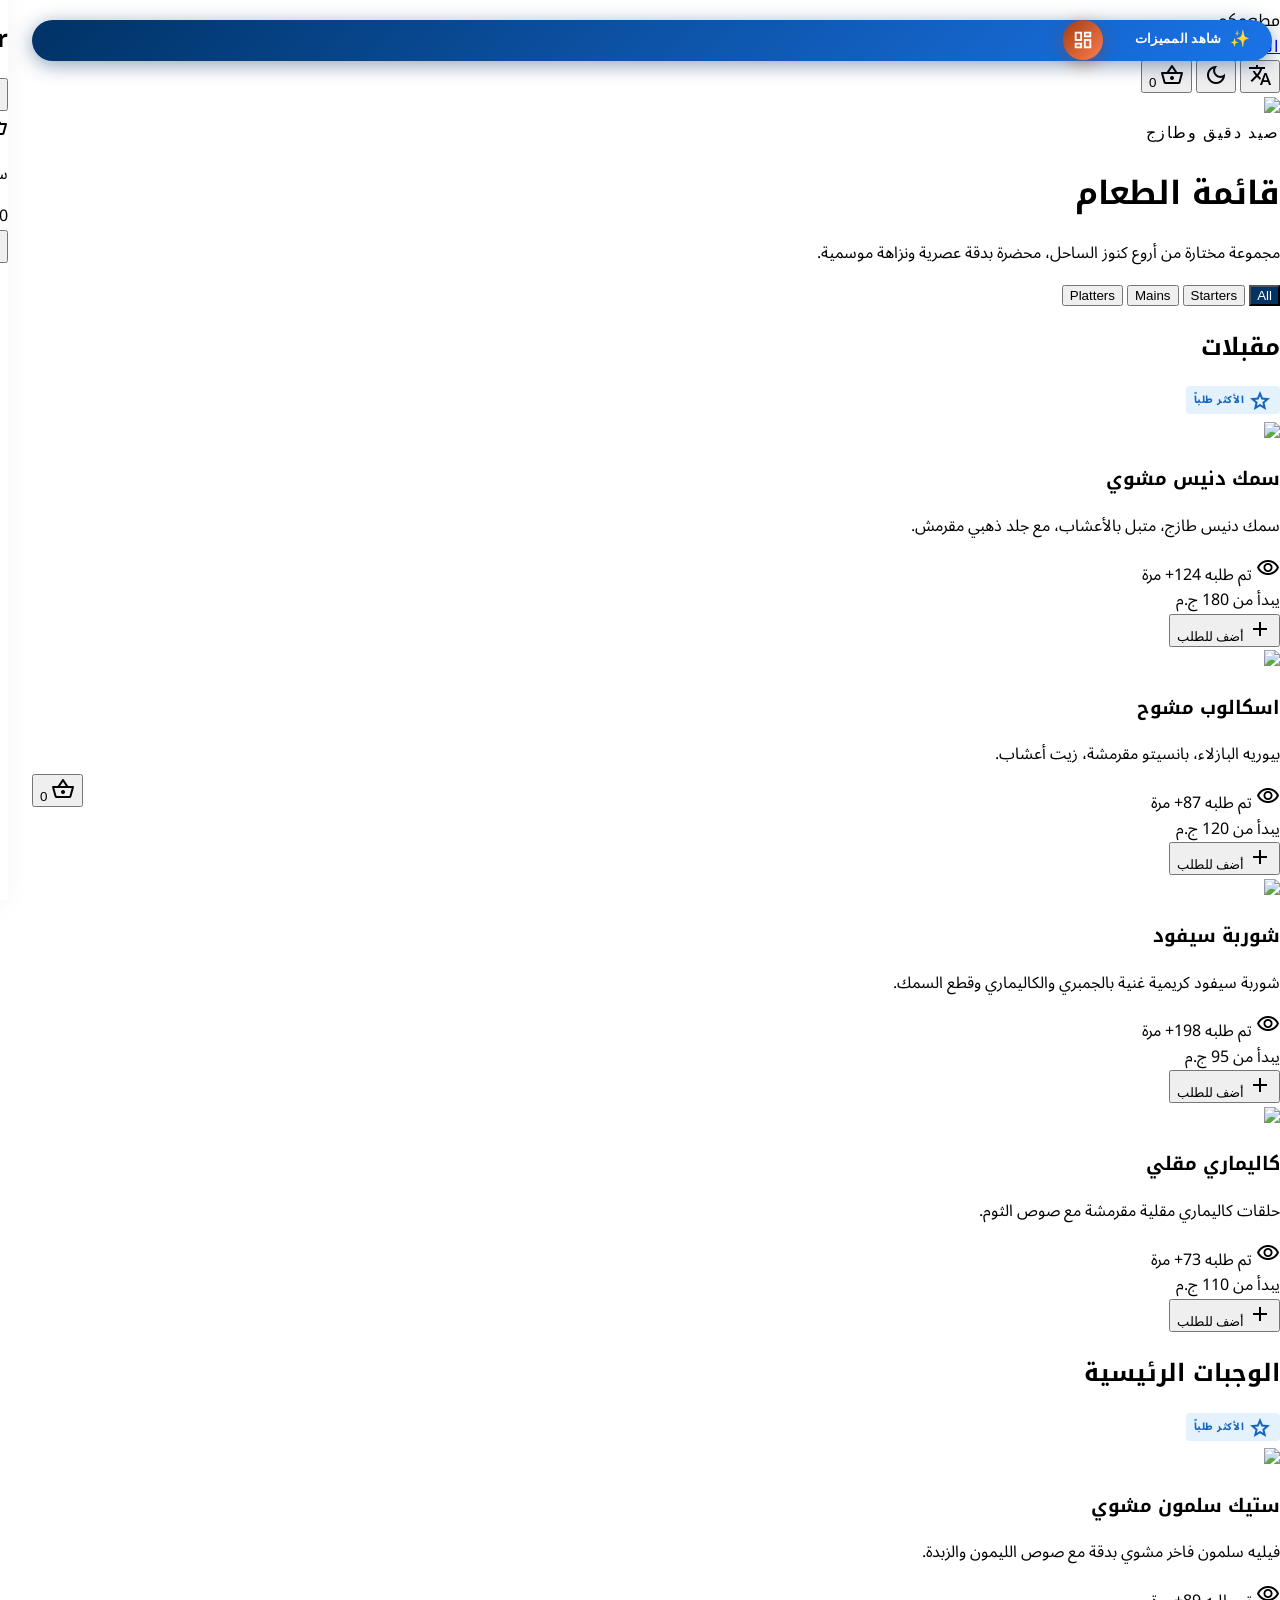
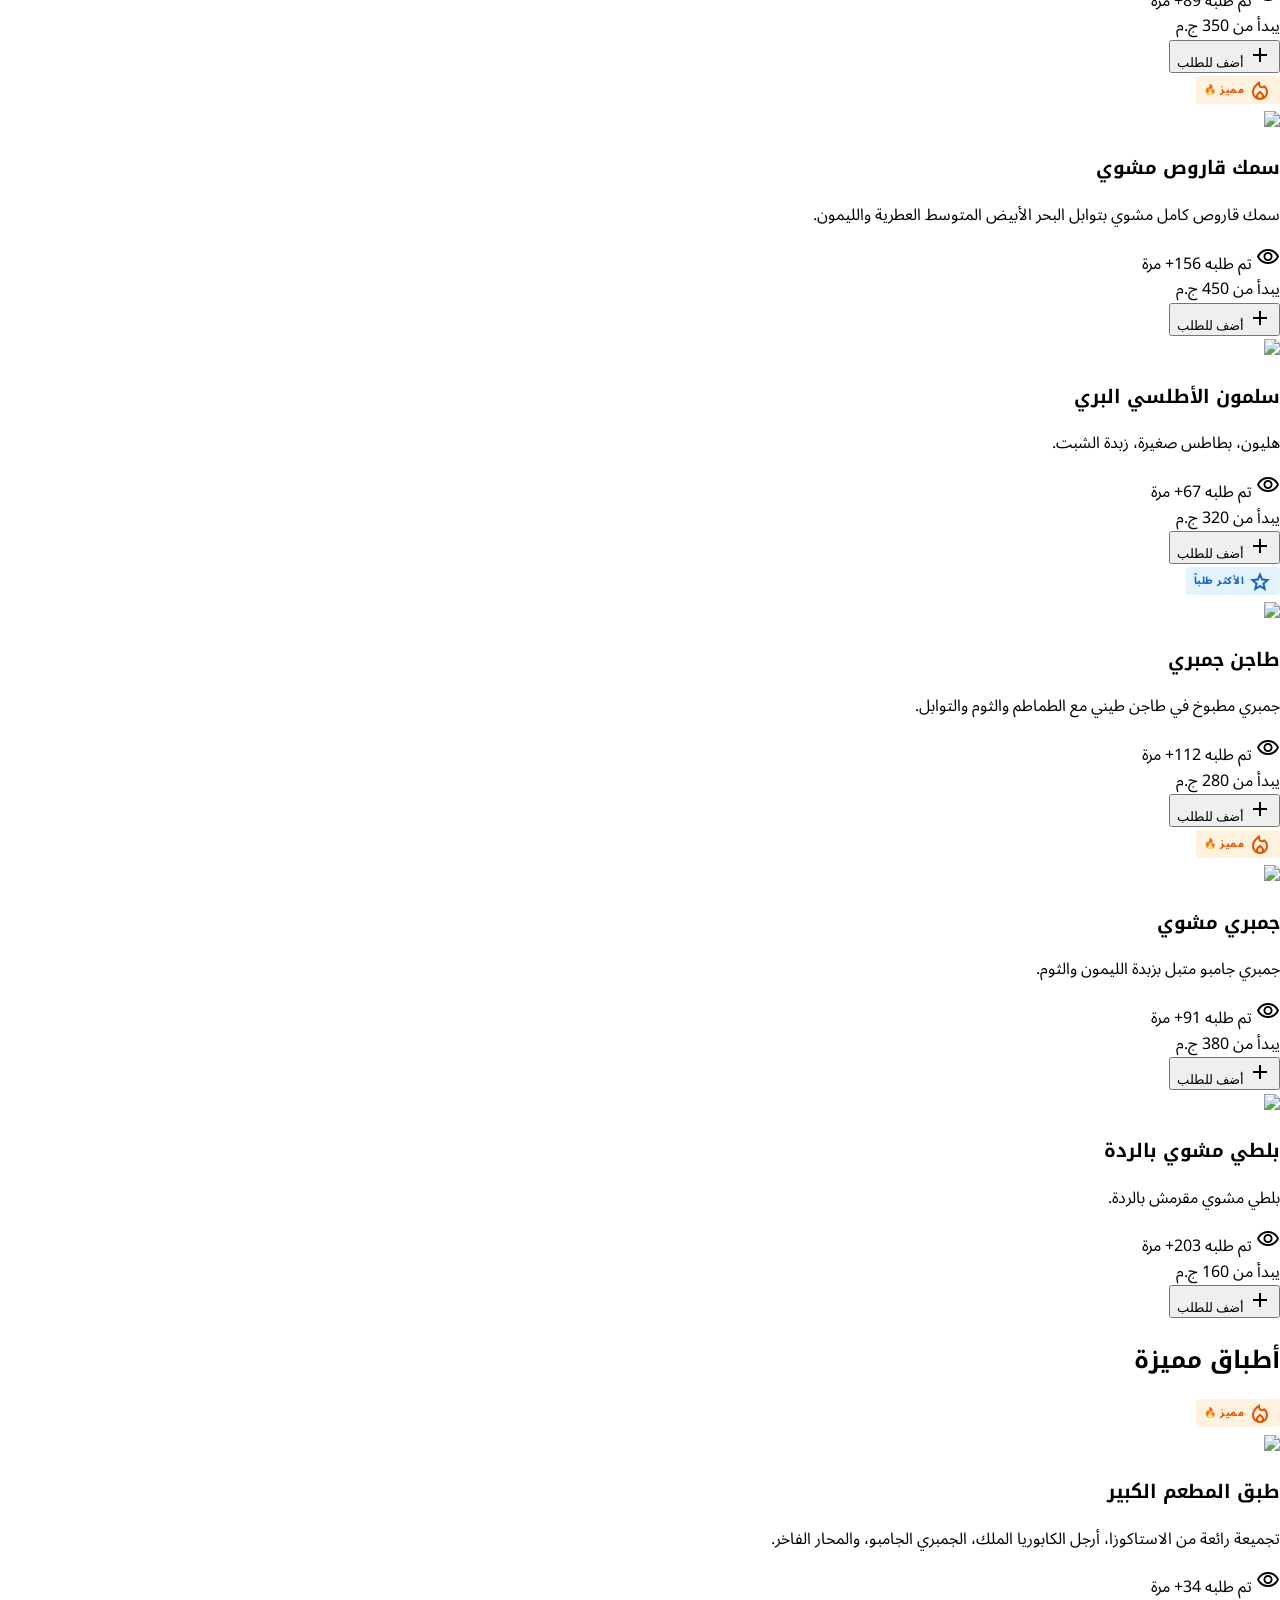
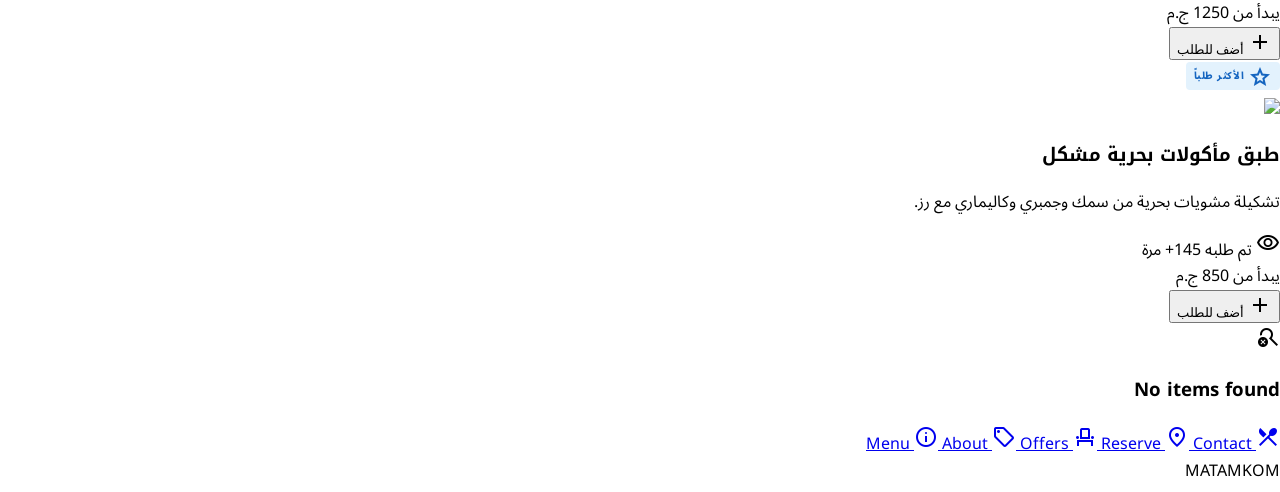
==== commit 0d8b1c89: "1" ====
--- a/index.html
+++ b/index.html
@@ -221,7 +221,7 @@
                 hasResults = true;
 
                 const section = document.createElement('section');
-                const currentLang = localStorage.getItem('preferred_language') || 'en';
+                const currentLang = localStorage.getItem('preferred_language') || 'ar';
                 const catKey = `filter_${cat.toLowerCase().replace(/\s+/g, '')}`;
                 const translatedCat = (translations[currentLang] && translations[currentLang][catKey]) || cat;
 
@@ -297,7 +297,7 @@
         function openModal(id) {
             const data = getMenuData();
             const item = data.find(i => i.id === id);
-            const currentLang = localStorage.getItem('preferred_language') || 'en';
+            const currentLang = localStorage.getItem('preferred_language') || 'ar';
             const t = translations[currentLang];
             
             selectedOptions = { method: t.method_grilled, size: t.size_medium };
@@ -370,7 +370,7 @@
         function addToOrder(id) {
             const data = getMenuData();
             const item = data.find(i => i.id === id);
-            const currentLang = localStorage.getItem('preferred_language') || 'en';
+            const currentLang = localStorage.getItem('preferred_language') || 'ar';
             
             const cartItem = {
                 id: Date.now(), // unique instance in cart
@@ -404,7 +404,7 @@
             const totalDisplay = document.getElementById('cart-total-price');
             const badge = document.getElementById('cart-badge');
             const mobileCount = document.getElementById('mobile-cart-count');
-            const currentLang = localStorage.getItem('preferred_language') || 'en';
+            const currentLang = localStorage.getItem('preferred_language') || 'ar';
             const emptyMsg = translations[currentLang].cart_empty;
 
             if (cart.length === 0) {
@@ -449,7 +449,7 @@
 
             // Demo Modal will be handled by openWhatsApp in data.js
             
-            const currentLang = localStorage.getItem('preferred_language') || 'en';
+            const currentLang = localStorage.getItem('preferred_language') || 'ar';
             const t = translations[currentLang];
             const total = cart.reduce((sum, item) => sum + item.price, 0);
 
@@ -501,8 +501,8 @@
                     const data = getMenuData();
                     const item = data.find(i => i.id === id);
                     if (item) {
-                        const currentLang = localStorage.getItem('preferred_language') || 'en';
-                        const t = translations[currentLang];
+const currentLang = localStorage.getItem('preferred_language') || 'ar';
+            const t = translations[currentLang];
                         
                         // Set default options to match display
                         selectedOptions = {
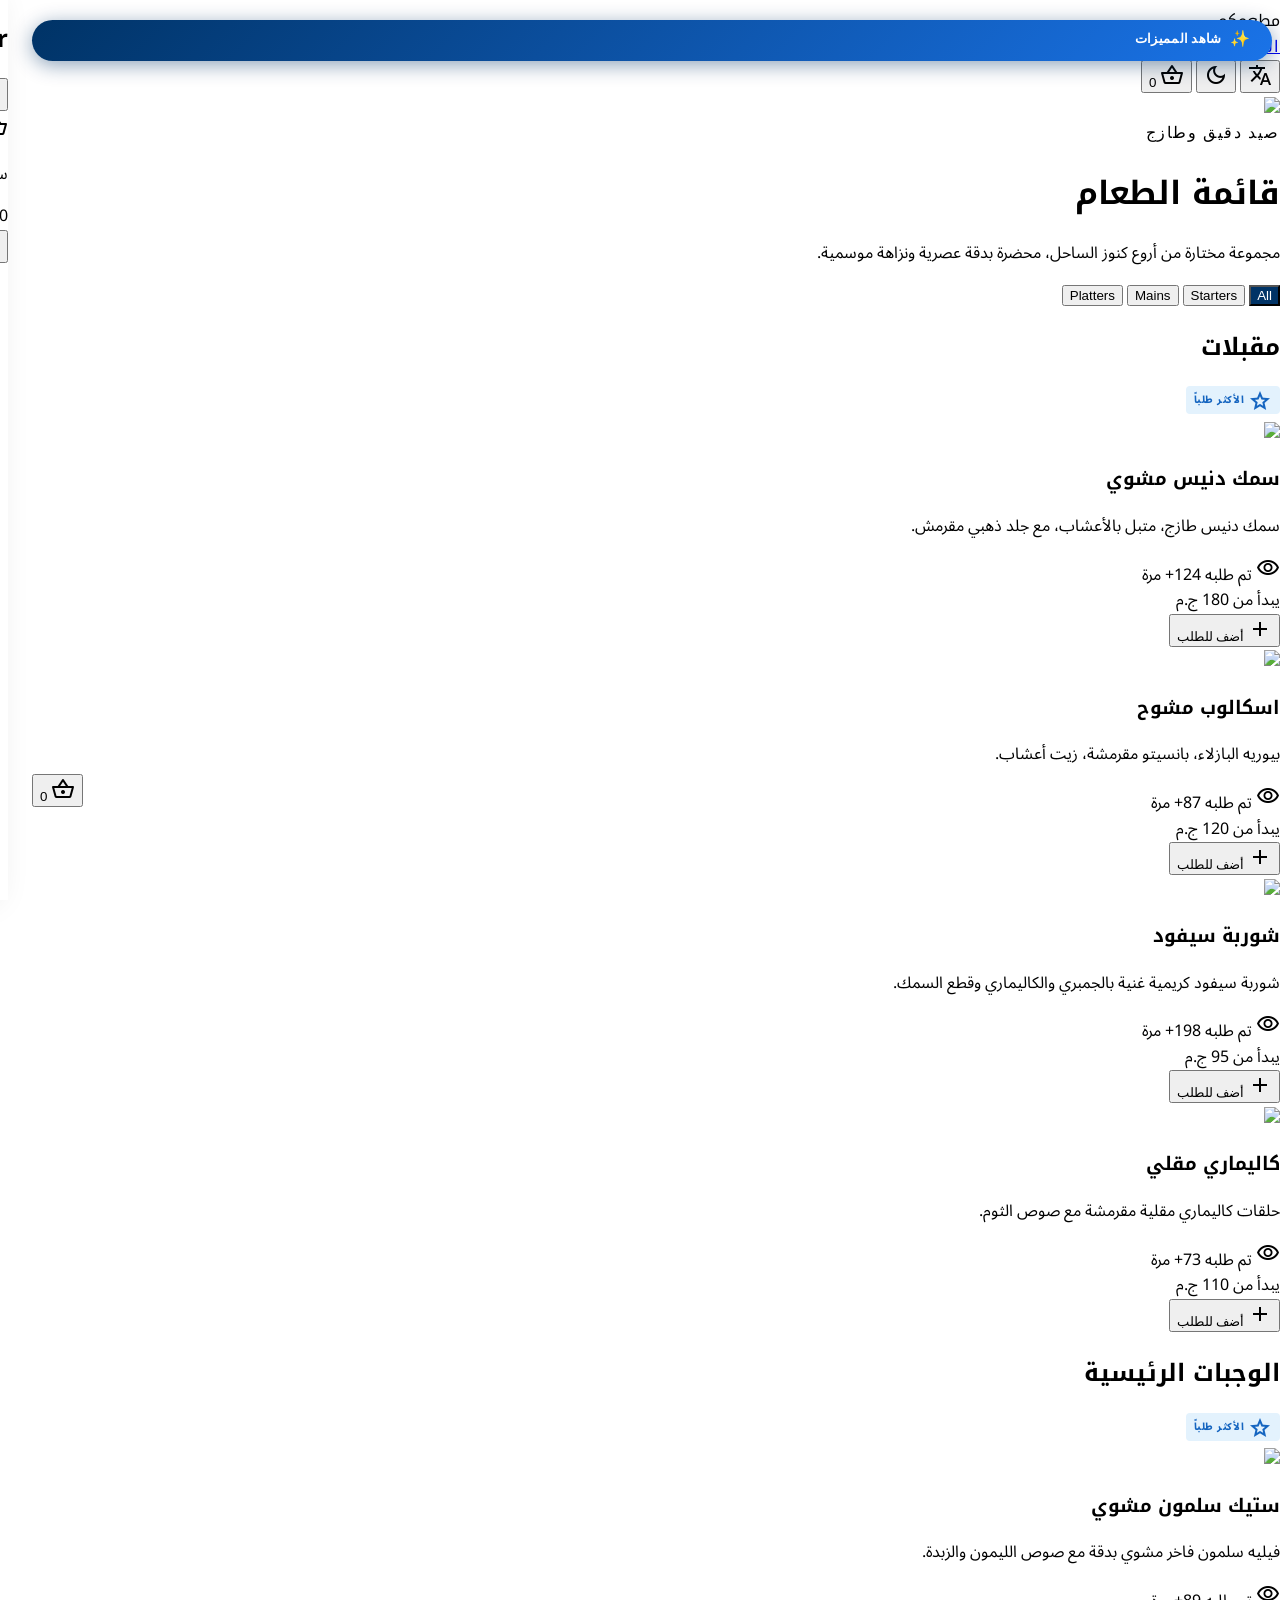
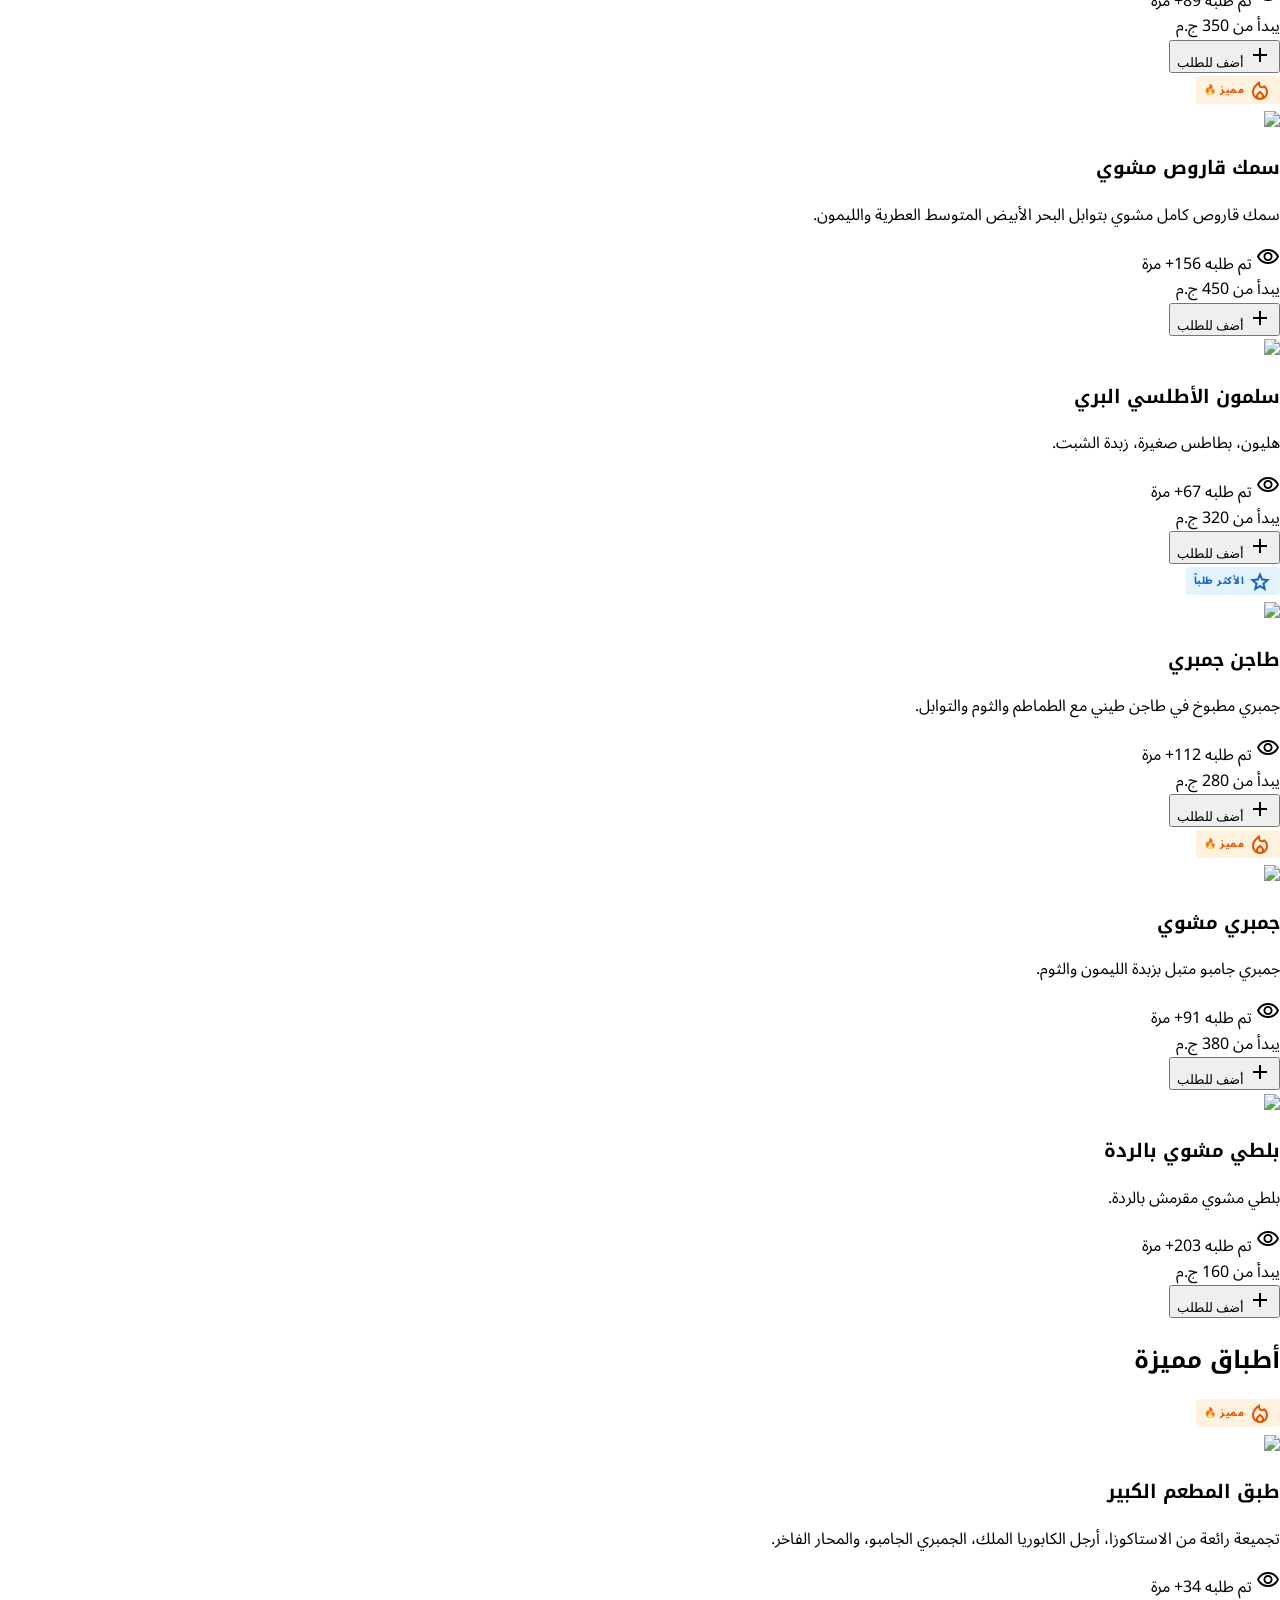
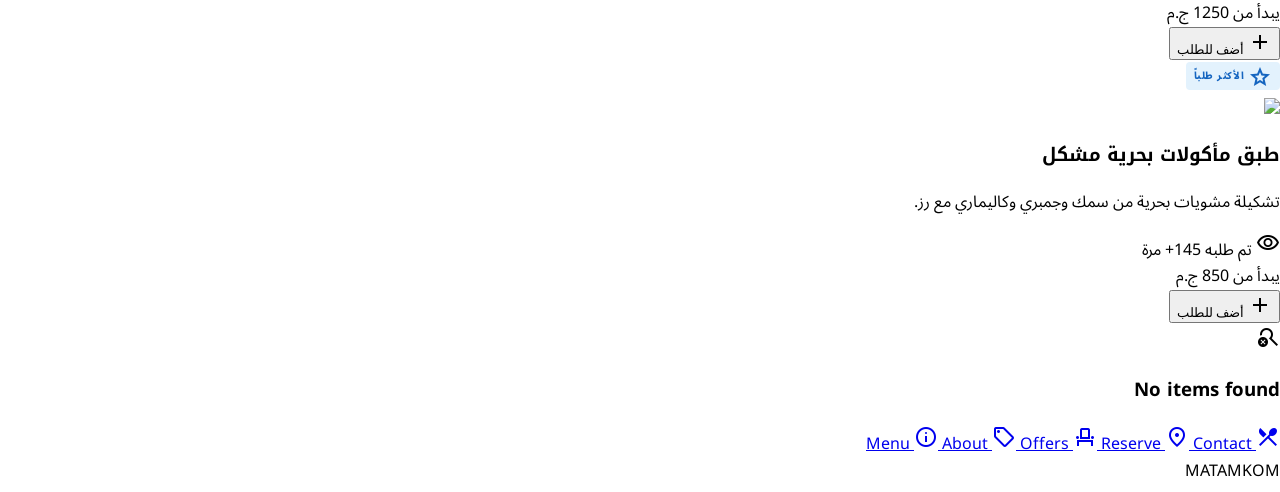
==== commit 47aeade4: "4" ====
--- a/index.html
+++ b/index.html
@@ -48,9 +48,6 @@
         <span class="badge-icon">✨</span>
         <span class="badge-text">شاهد المميزات</span>
     </div>
-    <a href="admin/index.html" class="admin-quick-link" title="لوحة التحكم">
-        <span class="material-symbols-outlined">dashboard</span>
-    </a>
     <!-- TopAppBar -->
     <header
         class="glass-surface border-b border-slate-200 dark:border-white/10 docked full-width top-0 sticky z-50 transition-colors">
--- a/css/features-popup.css
+++ b/css/features-popup.css
@@ -1,55 +1,3 @@
-/* ===== Admin Quick Link ===== */
-.admin-quick-link {
-    position: fixed;
-    top: 16px;
-    right: 175px;
-    z-index: 200;
-    width: 38px;
-    height: 38px;
-    border-radius: 50%;
-    background: linear-gradient(135deg, #a43c12, #fe7e4f);
-    color: #fff;
-    display: flex;
-    align-items: center;
-    justify-content: center;
-    text-decoration: none;
-    box-shadow: 0 4px 15px rgba(164, 60, 18, 0.4);
-    transition: transform 0.2s, box-shadow 0.2s;
-}
-
-.admin-quick-link:hover {
-    transform: scale(1.1);
-    box-shadow: 0 6px 25px rgba(164, 60, 18, 0.5);
-}
-
-.admin-quick-link .material-symbols-outlined {
-    font-size: 20px;
-}
-
-@media (min-width: 768px) {
-    .admin-quick-link {
-        top: 20px;
-        right: 185px;
-        width: 40px;
-        height: 40px;
-    }
-    .admin-quick-link .material-symbols-outlined {
-        font-size: 22px;
-    }
-}
-
-/* LTR support */
-html:not(.rtl-mode) .admin-quick-link {
-    right: auto;
-    left: 175px;
-}
-
-@media (min-width: 768px) {
-    html:not(.rtl-mode) .admin-quick-link {
-        left: 185px;
-    }
-}
-
 /* ===== Features Popup ===== */
 #features-badge {
     position: fixed;
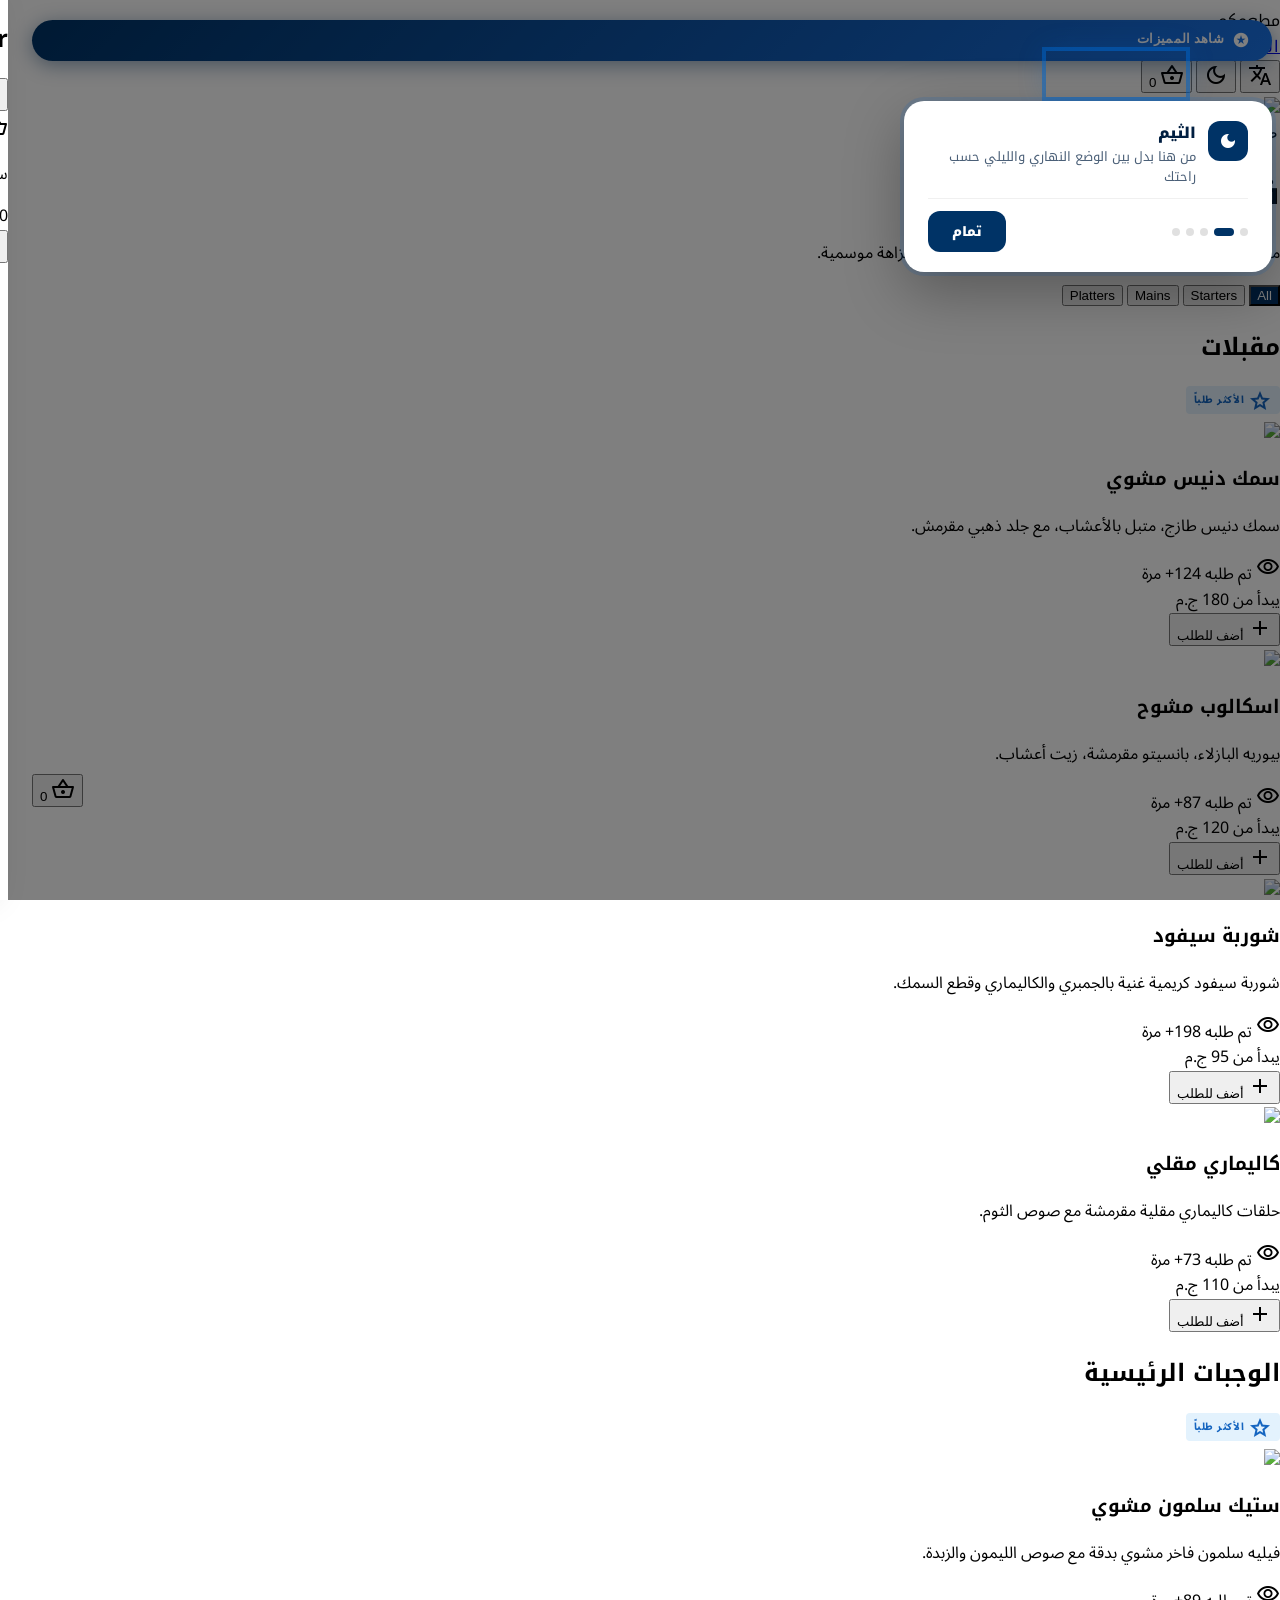
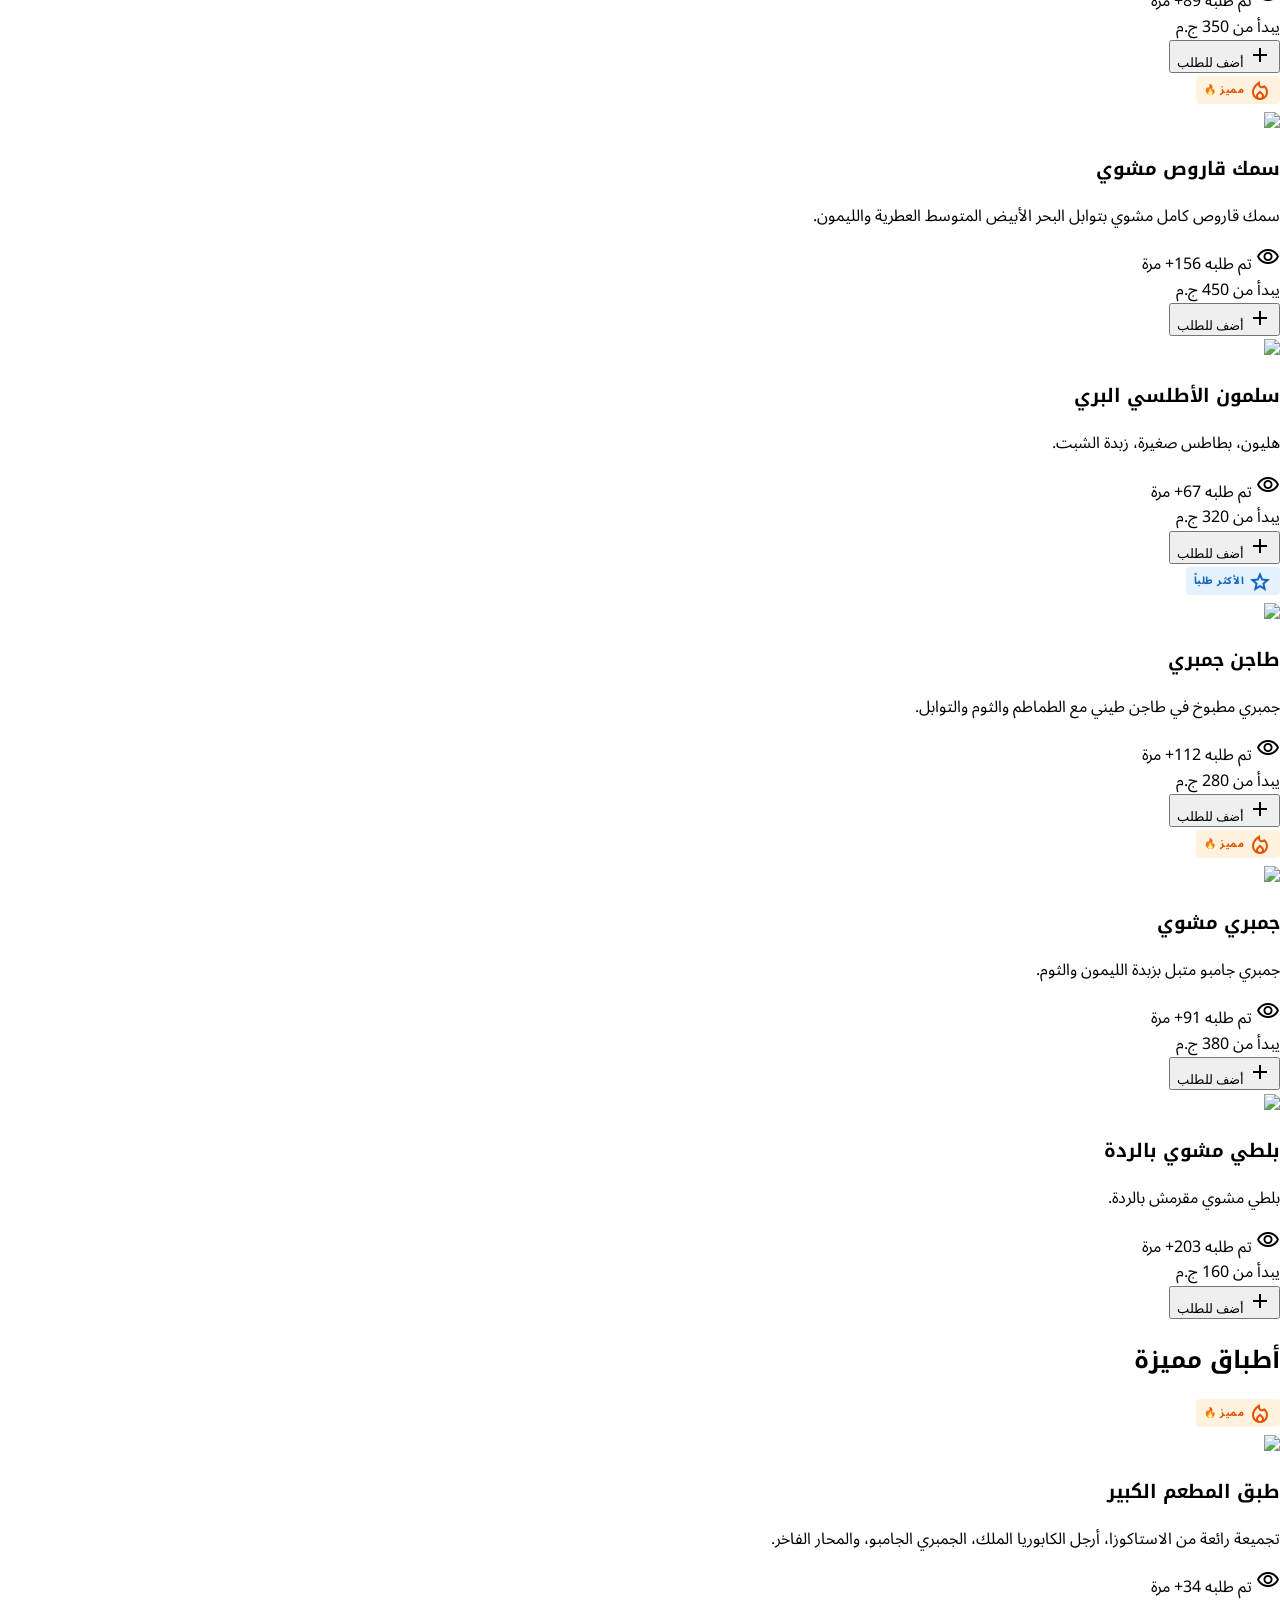
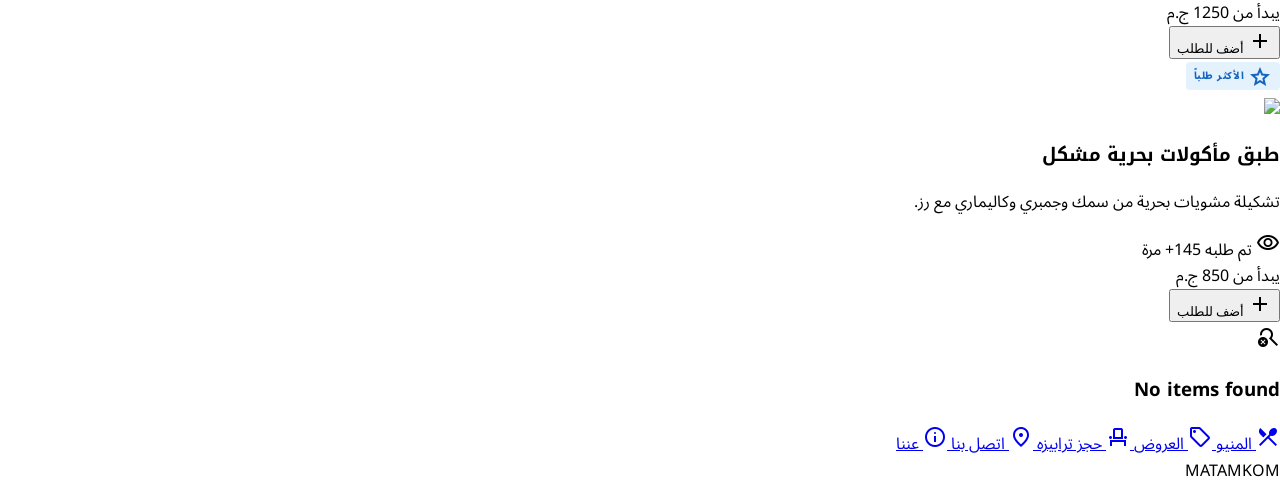
==== commit 537ab4cb: "شي" ====
--- a/index.html
+++ b/index.html
@@ -8,6 +8,13 @@
     <meta name="keywords" content="Seafood Menu, Grilled Fish Alexandria, Salmon Steak, Seafood Platters, Fresh Fish Menu" />
     <title>MATAMKOM | Our Menu</title>
 
+    <!-- Preconnect for fast CDN loading -->
+    <link rel="preconnect" href="https://fonts.googleapis.com">
+    <link rel="preconnect" href="https://fonts.gstatic.com" crossorigin>
+    <link rel="preconnect" href="https://cdn.tailwindcss.com">
+    <link rel="preconnect" href="https://cdnjs.cloudflare.com">
+    <link rel="preconnect" href="https://images.unsplash.com">
+
     <!-- Fonts -->
     <link
         href="https://fonts.googleapis.com/css2?family=Epilogue:wght@400;600;700;800&amp;family=Work+Sans:wght@400;500;600&amp;display=swap"
@@ -22,8 +29,8 @@
     <script src="https://cdn.tailwindcss.com?plugins=forms,container-queries"></script>
 
     <!-- GSAP + ScrollTrigger -->
-    <script src="https://cdnjs.cloudflare.com/ajax/libs/gsap/3.12.5/gsap.min.js"></script>
-    <script src="https://cdnjs.cloudflare.com/ajax/libs/gsap/3.12.5/ScrollTrigger.min.js"></script>
+    <script defer src="https://cdnjs.cloudflare.com/ajax/libs/gsap/3.12.5/gsap.min.js"></script>
+    <script defer src="https://cdnjs.cloudflare.com/ajax/libs/gsap/3.12.5/ScrollTrigger.min.js"></script>
 
     <!-- Shared Configuration & Styles -->
     <script src="./js/tailwind-config.js"></script>
@@ -35,17 +42,17 @@
     <script src="./js/translations.js"></script>
     <script src="./js/language-selector.js"></script>
     <script src="./js/theme-manager.js"></script>
-    <script src="./js/preloader.js"></script>
-    <script src="./js/scroll-float.js"></script>
-<script src="./js/features-popup.js"></script>
+    <script defer src="./js/preloader.js"></script>
+    <script defer src="./js/scroll-float.js"></script>
+<script defer src="./js/features-popup.js"></script>
 
     <style>
     </style>
 </head>
 
 <body class="font-body-md text-on-surface rtl-mode">
-    <div id="features-badge" onclick="window.__toggleFeaturesPopup()">
-        <span class="badge-icon">✨</span>
+    <div id="features-badge" onclick="window.__toggleFeaturesPopup()" class="entrance-hero">
+        <span class="badge-icon"><span class="material-symbols-outlined" style="font-size:18px;font-variation-settings:'FILL' 1">stars</span></span>
         <span class="badge-text">شاهد المميزات</span>
     </div>
     <!-- TopAppBar -->
@@ -90,7 +97,7 @@
 
     <main class="max-w-7xl mx-auto px-6 py-xl pb-32">
         <!-- Hero Section -->
-        <div class="relative overflow-hidden mb-xl rounded-3xl min-h-[300px] md:min-h-[400px] flex items-center px-8 md:px-16 shadow-2xl">
+        <div class="entrance-hero relative overflow-hidden mb-xl w-screen md:rounded-3xl min-h-[300px] md:min-h-[400px] flex items-center px-6 md:px-16 shadow-2xl -mx-6 md:mx-0" style="max-width:none;">
             <div class="absolute inset-0 z-0">
                 <img class="w-full h-full object-cover animate-ken-burns" src="https://images.unsplash.com/photo-1517248135467-4c7edcad34c4?q=80&w=2070&auto=format&fit=crop">
                 <div class="absolute inset-0 bg-black/60 dark:bg-black/80"></div>
@@ -169,23 +176,23 @@
     <nav class="md:hidden fixed bottom-0 left-0 w-full flex justify-around items-center bg-white dark:bg-slate-900 px-2 pb-safe border-t border-slate-200 dark:border-slate-800 z-50 h-16">
         <a class="flex flex-col items-center justify-center text-primary dark:text-abyss-primary border-t-2 border-primary dark:border-abyss-primary pt-2 flex-1 h-full active:scale-95 transition-transform duration-150" href="index.html">
             <span class="material-symbols-outlined" style="font-variation-settings: 'FILL' 1;">restaurant_menu</span>
-            <span class="text-[10px] uppercase font-bold tracking-wider font-['Epilogue'"] data-i18n="nav_home">Menu</span>
+            <span class="text-[10px] uppercase font-bold tracking-wider font-['Epilogue']" data-i18n="nav_home">المنيو</span>
+        </a>
+        <a class="flex flex-col items-center justify-center text-slate-400 dark:text-slate-500 pt-2 flex-1 h-full active:scale-95 transition-transform duration-150" href="offers.html">
+            <span class="material-symbols-outlined">local_offer</span>
+            <span class="text-[10px] uppercase font-bold tracking-wider font-['Epilogue']">العروض</span>
+        </a>
+        <a class="flex flex-col items-center justify-center text-slate-400 dark:text-slate-500 pt-2 flex-1 h-full active:scale-95 transition-transform duration-150" href="reservation.html">
+            <span class="material-symbols-outlined">event_seat</span>
+            <span class="text-[10px] uppercase font-bold tracking-wider font-['Epilogue']" data-i18n="nav_orders">حجز ترابيزه</span>
+        </a>
+        <a class="flex flex-col items-center justify-center text-slate-400 dark:text-slate-500 pt-2 flex-1 h-full active:scale-95 transition-transform duration-150" href="contact.html">
+            <span class="material-symbols-outlined">location_on</span>
+            <span class="text-[10px] uppercase font-bold tracking-wider font-['Epilogue']" data-i18n="nav_contact">اتصل بنا</span>
         </a>
         <a class="flex flex-col items-center justify-center text-slate-400 dark:text-slate-500 pt-2 flex-1 h-full active:scale-95 transition-transform duration-150" href="about.html">
             <span class="material-symbols-outlined">info</span>
-            <span class="text-[10px] uppercase font-bold tracking-wider font-['Epilogue']">About</span>
-        </a>
-        <a class="flex flex-col items-center justify-center text-slate-400 dark:text-slate-500 pt-2 flex-1 h-full active:scale-95 transition-transform duration-150" href="offers.html">
-            <span class="material-symbols-outlined">local_offer</span>
-            <span class="text-[10px] uppercase font-bold tracking-wider font-['Epilogue']">Offers</span>
-        </a>
-        <a class="flex flex-col items-center justify-center text-slate-400 dark:text-slate-500 pt-2 flex-1 h-full active:scale-95 transition-transform duration-150" href="reservation.html">
-            <span class="material-symbols-outlined">event_seat</span>
-            <span class="text-[10px] uppercase font-bold tracking-wider font-['Epilogue']" data-i18n="nav_orders">Reserve</span>
-        </a>
-        <a class="flex flex-col items-center justify-center text-slate-400 dark:text-slate-500 pt-2 flex-1 h-full active:scale-95 transition-transform duration-150" href="contact.html">
-            <span class="material-symbols-outlined">location_on</span>
-            <span class="text-[10px] uppercase font-bold tracking-wider font-['Epilogue']" data-i18n="nav_contact">Contact</span>
+            <span class="text-[10px] uppercase font-bold tracking-wider font-['Epilogue']">عننا</span>
         </a>
     </nav>
 
@@ -245,7 +252,7 @@
             const orderedCountText = translations[lang].ordered_count.replace('{n}', item.timesOrdered || '100');
 
             return `
-                <div onclick="openModal(${item.id})" class="group relative flex flex-col bg-white dark:bg-abyss-container border border-slate-100 dark:border-white/5 rounded-3xl overflow-hidden cursor-pointer transition-all duration-500 hover:shadow-2xl hover:-translate-y-2">
+                <div onclick="openModal(${item.id})" data-scroll-float="card" class="group relative flex flex-col bg-white dark:bg-abyss-container border border-slate-100 dark:border-white/5 rounded-3xl overflow-hidden cursor-pointer transition-all duration-500 hover:shadow-2xl hover:-translate-y-2 hover-lift glow-card">
                     <!-- Badges -->
                     <div class="absolute top-4 left-4 z-10 flex flex-col gap-2">
                         ${item.isPopular ? `<span class="badge-tag badge-bestseller"><span class="material-symbols-outlined text-[12px]">star</span> ${translations[lang].tag_bestseller}</span>` : ''}
@@ -294,6 +301,7 @@
         function openModal(id) {
             const data = getMenuData();
             const item = data.find(i => i.id === id);
+            trackAction('view_dish', { dishId: id, name: item?.name_ar || item?.name });
             const currentLang = localStorage.getItem('preferred_language') || 'ar';
             const t = translations[currentLang];
             
@@ -367,6 +375,7 @@
         function addToOrder(id) {
             const data = getMenuData();
             const item = data.find(i => i.id === id);
+            trackAction('add_to_cart', { dishId: id, name: item?.name_ar || item?.name, price: item?.price });
             const currentLang = localStorage.getItem('preferred_language') || 'ar';
             
             const cartItem = {
@@ -443,9 +452,8 @@
 
         function sendWhatsAppOrder() {
             if (cart.length === 0) return;
-
-            // Demo Modal will be handled by openWhatsApp in data.js
-            
+            trackAction('order_whatsapp', { items: cart.length, total: cart.reduce((s,i) => s + i.price, 0) });
+
             const currentLang = localStorage.getItem('preferred_language') || 'ar';
             const t = translations[currentLang];
             const total = cart.reduce((sum, item) => sum + item.price, 0);
@@ -535,6 +543,58 @@
             <span class="font-bold text-primary dark:text-abyss-primary font-h1 text-2xl tracking-widest" data-i18n="brand_name">MATAMKOM</span>
         </div>
     </footer>
+
+    <!-- Entrance Stagger Animation -->
+    <script>
+        document.addEventListener('DOMContentLoaded', function() {
+            // Step 1: Hero staggers in first
+            const heroEls = document.querySelectorAll('.entrance-hero');
+            heroEls.forEach((el, i) => {
+                setTimeout(() => el.classList.add('entered'), i * 150);
+            });
+
+            // Step 2: Filter bar fades in after hero
+            const filterBar = document.getElementById('filter-container');
+            if (filterBar) {
+                filterBar.style.opacity = '0';
+                filterBar.style.transform = 'translateY(16px)';
+                filterBar.style.transition = 'all 0.5s cubic-bezier(0.22,1,0.36,1)';
+                setTimeout(() => {
+                    filterBar.style.opacity = '1';
+                    filterBar.style.transform = 'translateY(0)';
+                }, 400);
+            }
+
+            // Step 3: IntersectionObserver for entrance-fade sections
+            const observer = new IntersectionObserver((entries) => {
+                entries.forEach(entry => {
+                    if (entry.isIntersecting) {
+                        entry.target.classList.add('entered');
+                    }
+                });
+            }, { threshold: 0.1 });
+            document.querySelectorAll('.entrance-fade').forEach(el => observer.observe(el));
+
+            // Step 4: GSAP stagger for menu cards on scroll
+            const menuItems = document.querySelectorAll('#menu-container [data-scroll-float="card"]');
+            if (menuItems.length && typeof gsap !== 'undefined') {
+                const grid = menuItems[0].closest('.grid') || menuItems[0].parentElement;
+                if (grid) {
+                    gsap.set(grid.children, { opacity: 0, y: 30 });
+                    gsap.to(grid.children, {
+                        opacity: 1, y: 0, duration: 0.5, stagger: 0.08, ease: 'power2.out',
+                        scrollTrigger: { trigger: grid, start: 'top 85%', toggleActions: 'play none none none' }
+                    });
+                }
+            }
+
+            if (typeof initScrollFloat === 'function') {
+                initScrollFloat();
+            }
+        });
+    </script>
+
+    <script src="./js/onboarding-tour.js"></script>
 </body>
 
 </html>
--- a/css/styles.css
+++ b/css/styles.css
@@ -668,4 +668,37 @@
 .discount-badge { position: absolute; top: 12px; right: 12px; background: #ef4444; color: white; padding: 4px 10px; border-radius: 20px; font-weight: 800; font-size: 12px; z-index: 10; box-shadow: 0 4px 12px rgba(239,68,68,0.3); }
 .old-price { text-decoration: line-through; color: #94a3b8; font-size: 14px; margin-left: 8px; }
 .sold-out-overlay { position: absolute; inset: 0; background: rgba(0,0,0,0.5); display: flex; align-items: center; justify-content: center; z-index: 5; backdrop-filter: grayscale(1); }
-.sold-out-overlay span { background: #ef4444; color: white; padding: 8px 24px; border-radius: 30px; font-weight: 900; font-size: 14px; text-transform: uppercase; letter-spacing: 0.1em; }+.sold-out-overlay span { background: #ef4444; color: white; padding: 8px 24px; border-radius: 30px; font-weight: 900; font-size: 14px; text-transform: uppercase; letter-spacing: 0.1em; }
+
+/* ===== Tour Onboarding ===== */
+#tour-overlay { pointer-events: auto !important; }
+#tour-tooltip { isolation: isolate; }
+#tour-tooltip .tour-next-btn:active { transform: scale(0.95) !important; }
+.dark #tour-tooltip { background: #0f172a; color: #e2e8f0; box-shadow: 0 20px 60px rgba(0,0,0,0.6), 0 0 0 4px rgba(99,102,241,0.2); }
+.dark #tour-tooltip .tour-next-btn { background: #6366f1; }
+.dark #tour-tooltip div[style*="border-top"] { border-top-color: rgba(255,255,255,0.08) !important; }
+.dark #tour-tooltip div[style*="background:rgba(0,0,0"] { background: rgba(255,255,255,0.15) !important; }
+
+/* ===== Ripple Effect ===== */
+.ripple-btn { position: relative; overflow: hidden; }
+.ripple-btn::after { content: ''; position: absolute; inset: 0; background: radial-gradient(circle at var(--x, 50%) var(--y, 50%), rgba(255,255,255,0.3) 0%, transparent 60%); opacity: 0; transition: opacity 0.3s; pointer-events: none; }
+.ripple-btn:active::after { opacity: 1; }
+
+/* ===== Hover Effects ===== */
+.hover-lift { transition: transform 0.25s cubic-bezier(0.34,1.56,0.64,1), box-shadow 0.25s ease, border-color 0.25s ease; will-change: transform; }
+.hover-lift:hover { transform: translateY(-3px) scale(1.02); box-shadow: 0 12px 40px rgba(0,0,0,0.12); }
+.dark .hover-lift:hover { box-shadow: 0 12px 40px rgba(0,0,0,0.4); }
+
+/* ===== Entrance Animations ===== */
+.entrance-fade { opacity: 0; transform: translateY(24px); transition: opacity 0.6s cubic-bezier(0.22,1,0.36,1), transform 0.6s cubic-bezier(0.22,1,0.36,1); }
+.entrance-fade.entered { opacity: 1; transform: translateY(0); }
+.entrance-hero { opacity: 0; transform: translateY(30px) scale(0.98); transition: opacity 0.7s cubic-bezier(0.22,1,0.36,1), transform 0.7s cubic-bezier(0.22,1,0.36,1); }
+.entrance-hero.entered { opacity: 1; transform: translateY(0) scale(1); }
+
+/* ===== Smooth Scroll ===== */
+html { scroll-behavior: smooth; }
+
+/* ===== Card Glow ===== */
+.glow-card { transition: all 0.3s cubic-bezier(0.4,0,0.2,1); }
+.glow-card:hover { box-shadow: 0 8px 30px rgba(0,51,102,0.15), 0 0 0 1px rgba(0,51,102,0.08); }
+.dark .glow-card:hover { box-shadow: 0 8px 30px rgba(99,102,241,0.15), 0 0 0 1px rgba(99,102,241,0.12); }
--- a/css/features-popup.css
+++ b/css/features-popup.css
@@ -30,9 +30,17 @@
 }
 
 #features-badge .badge-icon {
-    font-size: 16px;
+    font-size: 18px;
     line-height: 1;
+    display: flex;
+    align-items: center;
+    justify-content: center;
     animation: sparkle 2s ease-in-out infinite;
+}
+
+#features-badge .badge-icon .material-symbols-outlined {
+    font-size: 18px;
+    font-variation-settings: 'FILL' 1;
 }
 
 #features-badge .badge-text {
@@ -230,6 +238,12 @@
     font-size: 20px;
     flex-shrink: 0;
     background: linear-gradient(135deg, #003366, #1a73e8);
+}
+
+#features-panel .feature-item .fi-icon .mat-sym,
+#features-panel .feature-item .fi-icon .material-symbols-outlined {
+    font-size: 20px;
+    font-variation-settings: 'FILL' 1;
     color: #fff;
 }
 
@@ -330,177 +344,9 @@
     left: 16px;
 }
 
-/* ===== Detail View ===== */
-.feature-detail {
-    flex: 1;
-    display: flex;
-    flex-direction: column;
-    overflow: hidden;
-    animation: detailSlideIn 0.35s cubic-bezier(0.22, 1, 0.36, 1);
-}
-
-.feature-detail.hidden {
-    display: none;
-}
-
-@keyframes detailSlideIn {
-    from {
-        opacity: 0;
-        transform: translateX(30px);
-    }
-    to {
-        opacity: 1;
-        transform: translateX(0);
-    }
-}
-
-.detail-back {
-    display: flex;
-    align-items: center;
-    gap: 4px;
-    background: none;
-    border: none;
-    color: #64748b;
-    font-size: 13px;
-    font-weight: 600;
-    font-family: 'Epilogue', sans-serif;
-    cursor: pointer;
-    padding: 16px 20px 8px;
-    flex-shrink: 0;
-    transition: color 0.2s;
-}
-
-.detail-back:hover {
-    color: #003366;
-}
-
-.dark .detail-back:hover,
-html.dark .detail-back:hover {
-    color: #93c5fd;
-}
-
-#fp-detail-content {
-    flex: 1;
-    overflow-y: auto;
-    padding: 0 20px 24px;
-}
-
-#fp-detail-content::-webkit-scrollbar {
-    width: 4px;
-}
-
-#fp-detail-content::-webkit-scrollbar-track {
-    background: transparent;
-}
-
-#fp-detail-content::-webkit-scrollbar-thumb {
-    background: #cbd5e1;
-    border-radius: 4px;
-}
-
-.detail-hero {
-    display: flex;
-    align-items: center;
-    gap: 16px;
-    padding: 16px;
-    background: linear-gradient(135deg, rgba(0, 51, 102, 0.06), rgba(26, 115, 232, 0.04));
-    border-radius: 16px;
-    margin-bottom: 20px;
-}
-
-.dark .detail-hero,
-html.dark .detail-hero {
-    background: linear-gradient(135deg, rgba(147, 197, 253, 0.08), rgba(147, 197, 253, 0.03));
-}
-
-.detail-icon {
-    font-size: 36px;
-    width: 56px;
-    height: 56px;
-    border-radius: 16px;
-    background: linear-gradient(135deg, #003366, #1a73e8);
-    display: flex;
-    align-items: center;
-    justify-content: center;
-    flex-shrink: 0;
-}
-
-.detail-hero h3 {
-    font-family: 'Epilogue', sans-serif;
-    font-size: 16px;
-    font-weight: 800;
-    color: #0f172a;
-    margin: 0 0 4px;
-}
-
-.dark .detail-hero h3,
-html.dark .detail-hero h3 {
-    color: #f1f5f9;
-}
-
-.detail-hero p {
-    font-size: 12px;
-    color: #64748b;
-    margin: 0;
-    line-height: 1.4;
-    font-family: 'Work Sans', sans-serif;
-}
-
-.detail-body {
-    margin-bottom: 24px;
-}
-
-.detail-line {
-    font-size: 13px;
-    color: #334155;
-    line-height: 1.8;
-    margin: 0 0 12px;
-    font-family: 'Work Sans', sans-serif;
-}
-
-.dark .detail-line,
-html.dark .detail-line {
-    color: #cbd5e1;
-}
-
-.detail-line-sub {
-    color: #64748b;
-    font-size: 12px;
-    padding-right: 12px;
-    border-right: 2px solid #003366;
-}
-
-.dark .detail-line-sub,
-html.dark .detail-line-sub {
-    border-right-color: #93c5fd;
-}
-
-.detail-cta {
-    display: flex;
-    align-items: center;
-    justify-content: center;
-    gap: 8px;
-    width: 100%;
-    padding: 14px;
-    background: linear-gradient(135deg, #003366, #1a73e8);
-    color: #fff;
-    border: none;
-    border-radius: 16px;
-    font-size: 14px;
-    font-weight: 700;
-    font-family: 'Epilogue', sans-serif;
-    cursor: pointer;
+/* ===== Feature items as links ===== */
+.feature-item {
     text-decoration: none;
-    transition: transform 0.2s, box-shadow 0.2s;
-}
-
-.detail-cta:hover {
-    transform: translateY(-2px);
-    box-shadow: 0 8px 25px rgba(0, 51, 102, 0.35);
-}
-
-.detail-cta .material-symbols-outlined {
-    font-size: 20px;
 }
 
 /* Stagger animation for feature items */
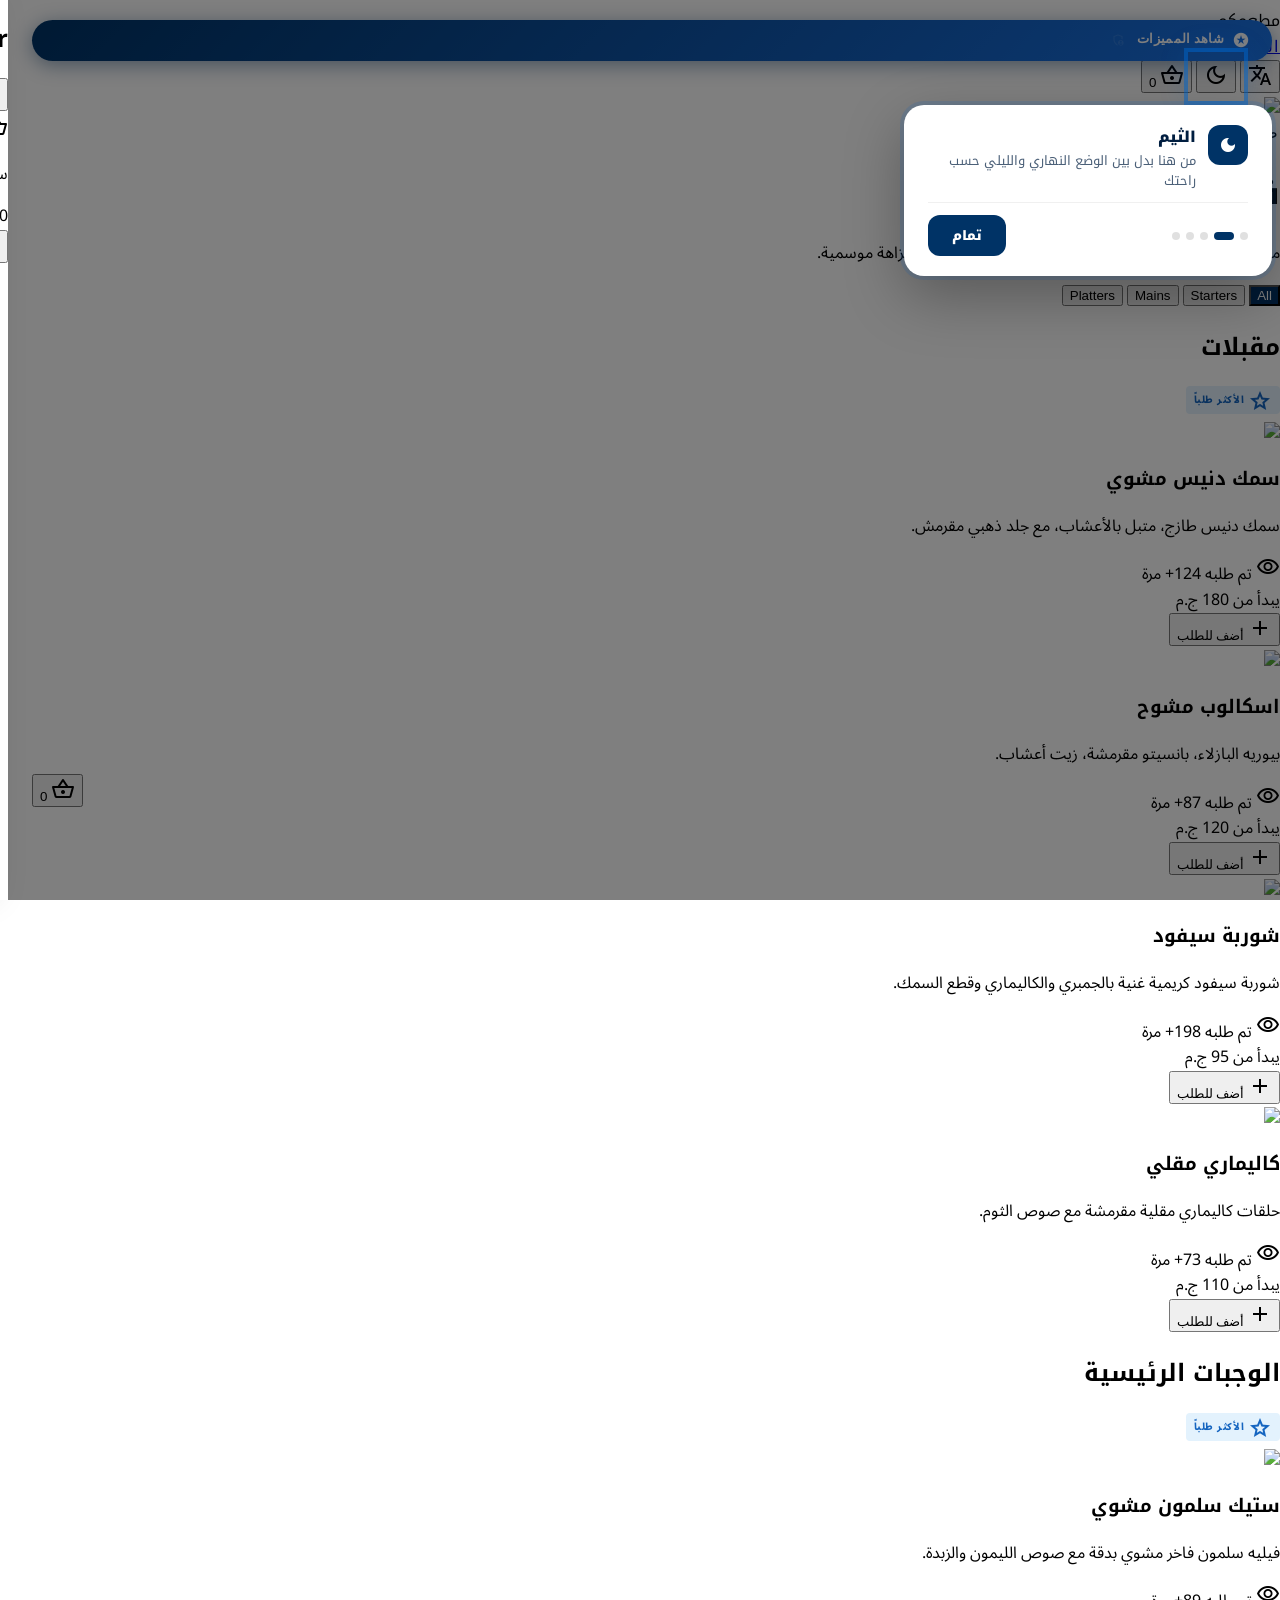
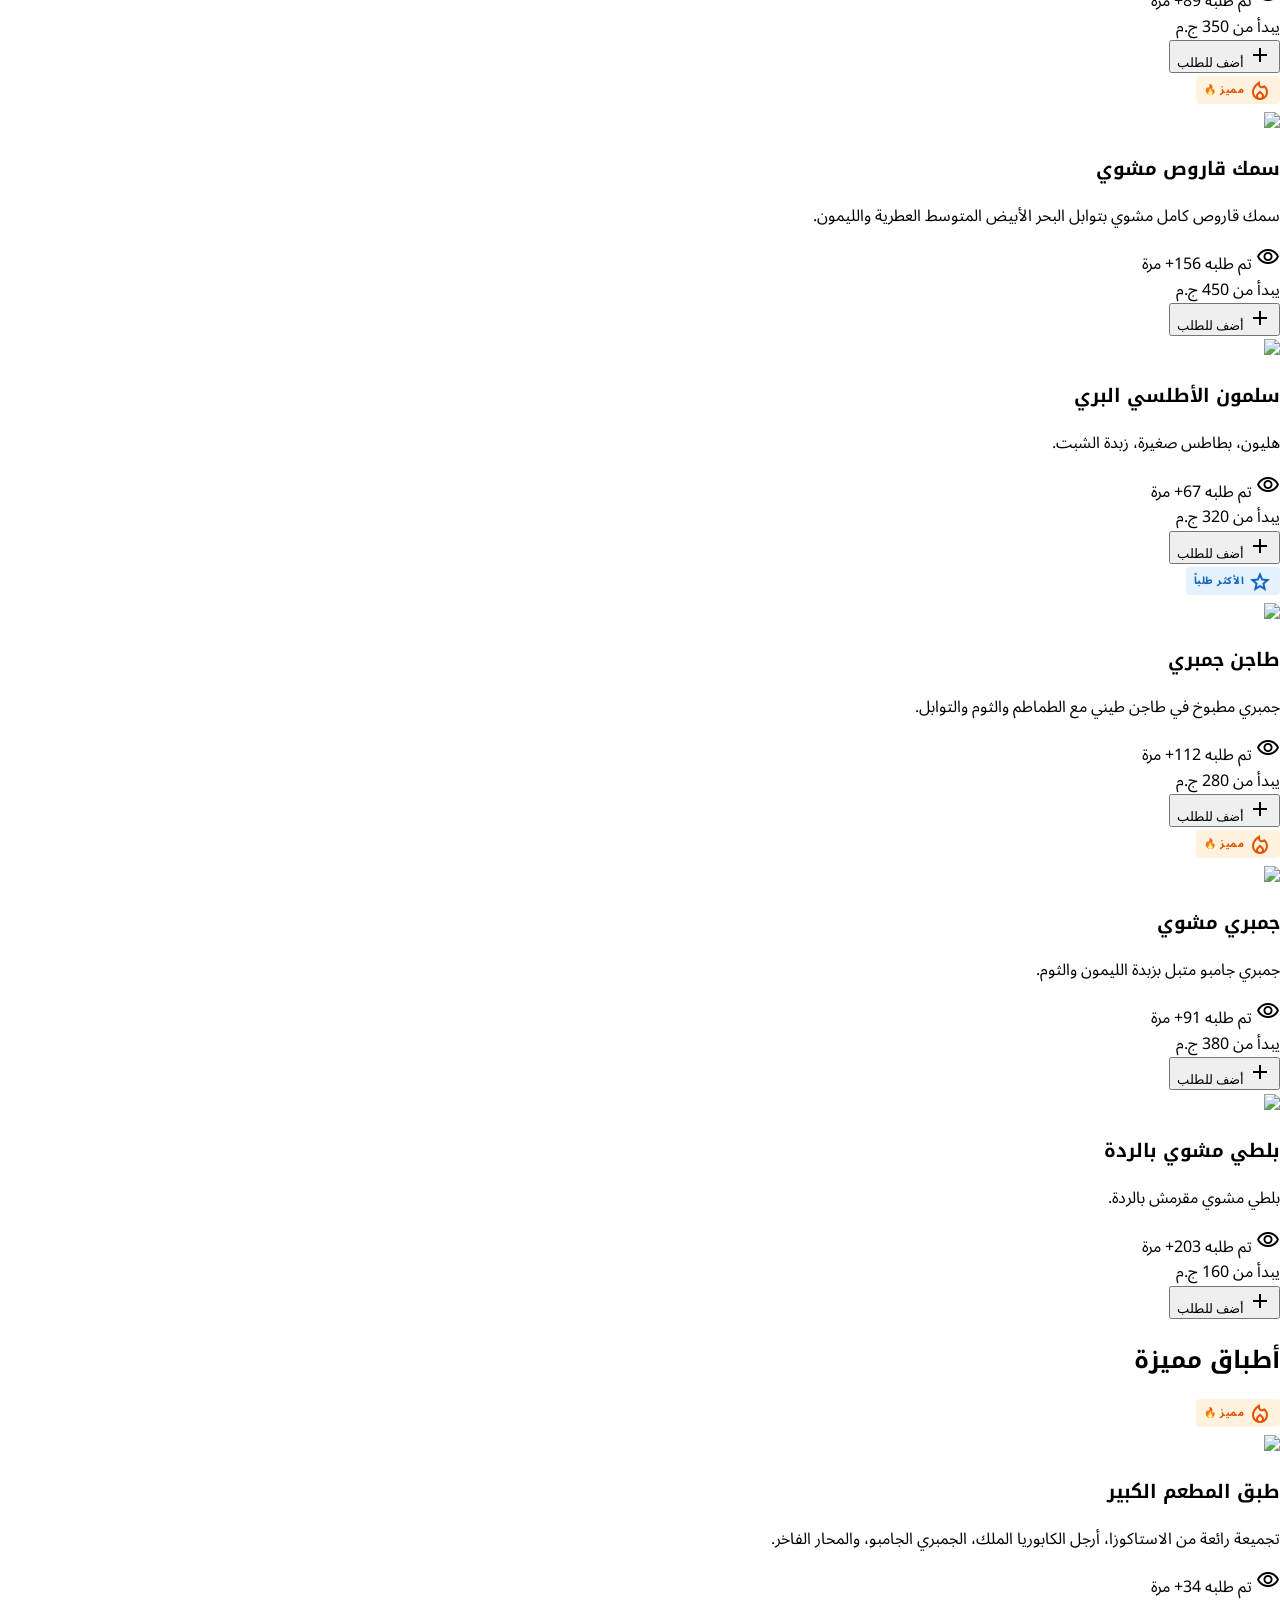
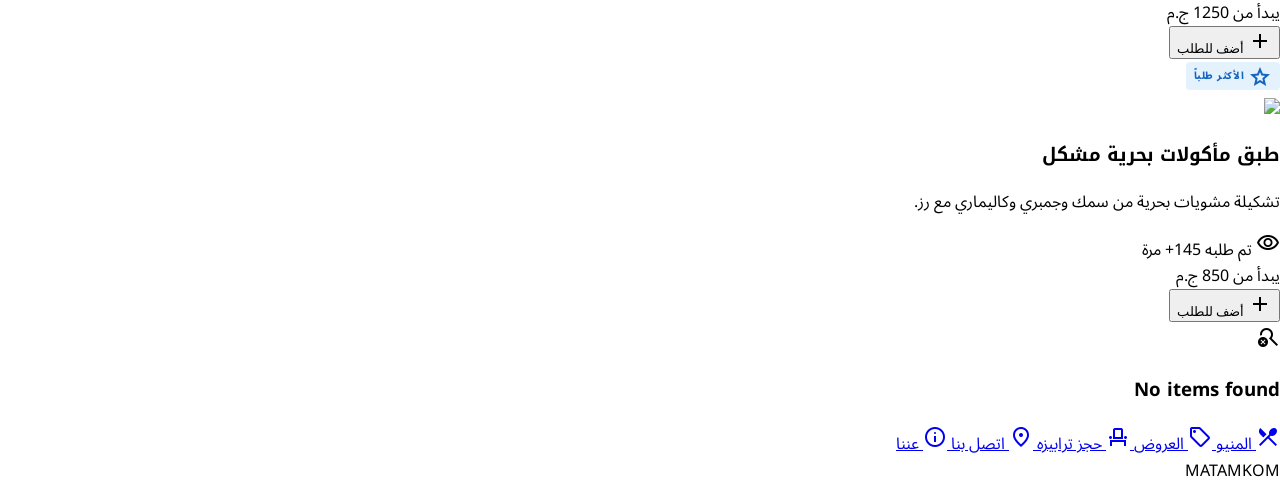
==== commit 7ea3d5c6: "2" ====
--- a/index.html
+++ b/index.html
@@ -46,14 +46,28 @@
     <script defer src="./js/scroll-float.js"></script>
 <script defer src="./js/features-popup.js"></script>
 
+    <!--Inline preloader styles (lightning fast, no dependencies)-->
     <style>
+        #site-preloader{position:fixed;inset:0;z-index:9999;background:#f9f9f9;display:flex;align-items:center;justify-content:center;transition:opacity .4s ease-out}
+        .dark #site-preloader{background:#0a141d}
+        #site-preloader.fade-out{opacity:0;pointer-events:none}
+        .ld-dots{display:flex;gap:8px}
+        .ld-dots div{width:12px;height:12px;border-radius:50%;background:#003366;animation:ld-b 0.6s infinite alternate}
+        .dark .ld-dots div{background:#b1c8e9}
+        .ld-dots div:nth-child(2){animation-delay:0.15s}
+        .ld-dots div:nth-child(3){animation-delay:0.3s}
+        @keyframes ld-b{from{transform:translateY(0)}to{transform:translateY(-14px)}}
     </style>
 </head>
 
 <body class="font-body-md text-on-surface rtl-mode">
+    <!-- Minimal preloader (dots, no SVG, no heavy assets) -->
+    <div id="site-preloader"><div class="ld-dots"><div></div><div></div><div></div></div></div>
+
     <div id="features-badge" onclick="window.__toggleFeaturesPopup()" class="entrance-hero">
         <span class="badge-icon"><span class="material-symbols-outlined" style="font-size:18px;font-variation-settings:'FILL' 1">stars</span></span>
         <span class="badge-text">شاهد المميزات</span>
+        <a href="admin/index.html" onclick="event.stopPropagation();" class="admin-shortcut" title="لوحة التحكم"><span class="material-symbols-outlined" style="font-size:14px;font-variation-settings:'FILL' 0">admin_panel_settings</span></a>
     </div>
     <!-- TopAppBar -->
     <header
@@ -485,6 +499,9 @@
 
             const encodedMsg = encodeURIComponent(message);
             openWhatsApp(message);
+            // Close cart after sending so nav is visible
+            document.getElementById('cart-drawer').classList.remove('open');
+            document.getElementById('cart-overlay').classList.remove('active');
         }
 
         // Process pending add-to-cart from index.html marquee
@@ -544,46 +561,46 @@
         </div>
     </footer>
 
-    <!-- Entrance Stagger Animation -->
+    <!-- Entrance Stagger Animation (بطيء وواضح) -->
     <script>
         document.addEventListener('DOMContentLoaded', function() {
-            // Step 1: Hero staggers in first
+            // Step 1: Hero يتظهر ببطء
             const heroEls = document.querySelectorAll('.entrance-hero');
             heroEls.forEach((el, i) => {
-                setTimeout(() => el.classList.add('entered'), i * 150);
+                setTimeout(() => el.classList.add('entered'), i * 300);
             });
 
-            // Step 2: Filter bar fades in after hero
+            // Step 2: Filter bar يظهر بعد الهيرو
             const filterBar = document.getElementById('filter-container');
             if (filterBar) {
                 filterBar.style.opacity = '0';
-                filterBar.style.transform = 'translateY(16px)';
-                filterBar.style.transition = 'all 0.5s cubic-bezier(0.22,1,0.36,1)';
+                filterBar.style.transform = 'translateY(20px)';
+                filterBar.style.transition = 'all 0.8s cubic-bezier(0.22,1,0.36,1)';
                 setTimeout(() => {
                     filterBar.style.opacity = '1';
                     filterBar.style.transform = 'translateY(0)';
-                }, 400);
-            }
-
-            // Step 3: IntersectionObserver for entrance-fade sections
+                }, 800);
+            }
+
+            // Step 3: IntersectionObserver for entrance-fade sections (أقسام تحت)
             const observer = new IntersectionObserver((entries) => {
                 entries.forEach(entry => {
                     if (entry.isIntersecting) {
                         entry.target.classList.add('entered');
                     }
                 });
-            }, { threshold: 0.1 });
+            }, { threshold: 0.15 });
             document.querySelectorAll('.entrance-fade').forEach(el => observer.observe(el));
 
-            // Step 4: GSAP stagger for menu cards on scroll
+            // Step 4: GSAP stagger for menu cards — دخول بطيء متتالي
             const menuItems = document.querySelectorAll('#menu-container [data-scroll-float="card"]');
             if (menuItems.length && typeof gsap !== 'undefined') {
                 const grid = menuItems[0].closest('.grid') || menuItems[0].parentElement;
                 if (grid) {
-                    gsap.set(grid.children, { opacity: 0, y: 30 });
+                    gsap.set(grid.children, { opacity: 0, y: 50, scale: 0.93 });
                     gsap.to(grid.children, {
-                        opacity: 1, y: 0, duration: 0.5, stagger: 0.08, ease: 'power2.out',
-                        scrollTrigger: { trigger: grid, start: 'top 85%', toggleActions: 'play none none none' }
+                        opacity: 1, y: 0, scale: 1, duration: 0.8, stagger: 0.12, ease: 'power2.out',
+                        scrollTrigger: { trigger: grid, start: 'top 82%', toggleActions: 'play none none none' }
                     });
                 }
             }
--- a/css/styles.css
+++ b/css/styles.css
@@ -508,104 +508,6 @@
     color: white !important;
 }
 
-/* Premium Preloader Styles */
-@keyframes swim {
-    0%, 100% { transform: translateY(0) rotate(0deg); }
-    25% { transform: translateY(-10px) rotate(2deg); }
-    75% { transform: translateY(10px) rotate(-2deg); }
-}
-@keyframes tail {
-    0%, 100% { transform: rotate(0deg); }
-    50% { transform: rotate(15deg); }
-}
-@keyframes fin {
-    0%, 100% { transform: rotate(0deg); }
-    50% { transform: rotate(-10deg); }
-}
-@keyframes loading-bar {
-    0% { width: 0%; }
-    100% { width: 100%; }
-}
-@keyframes glow {
-    0%, 100% { filter: drop-shadow(0 0 5px rgba(255, 127, 80, 0.3)); }
-    50% { filter: drop-shadow(0 0 15px rgba(255, 127, 80, 0.6)); }
-}
-
-.preloader-container {
-    position: fixed;
-    inset: 0;
-    z-index: 9999;
-    background: white;
-    display: flex;
-    flex-direction: column;
-    align-items: center;
-    justify-content: center;
-    transition: opacity 0.5s ease, visibility 0.5s ease;
-}
-
-html.dark .preloader-container {
-    background: #0a141d;
-}
-
-.preloader-container.fade-out {
-    opacity: 0;
-    visibility: hidden;
-    pointer-events: none;
-}
-
-.animate-swim { animation: swim 4s ease-in-out infinite; }
-.animate-tail { animation: tail 1.5s ease-in-out infinite; transform-origin: left center; }
-.animate-fin { animation: fin 2s ease-in-out infinite; transform-origin: top center; }
-.animate-loading { animation: loading-bar 2s cubic-bezier(0.4, 0, 0.2, 1) forwards; }
-.animate-glow { animation: glow 3s ease-in-out infinite; }
-
-.preloader-progress {
-    width: 200px;
-    height: 4px;
-    background: rgba(0, 0, 0, 0.1);
-    border-radius: 99px;
-    overflow: hidden;
-    margin-top: 40px;
-}
-
-html.dark .preloader-progress {
-    background: rgba(255, 255, 255, 0.1);
-}
-
-.preloader-progress-bar {
-    height: 100%;
-    background: #FF7F50;
-    box-shadow: 0 0 15px rgba(255, 127, 80, 0.6);
-}
-
-.fish-body {
-    fill: #ffffff;
-}
-
-html.dark .fish-body {
-    fill: #172129; /* Dark mode: Deep navy */
-}
-
-/* Decorative Preloader Components */
-.preloader-gradient {
-    position: absolute;
-    inset: 0;
-    pointer-events: none;
-    background-image: radial-gradient(circle at 50% 50%, #e0f2fe 0%, transparent 80%);
-}
-
-html.dark .preloader-gradient {
-    background-image: radial-gradient(circle at 50% 50%, #1e3a5f 0%, transparent 70%);
-}
-
-.preloader-bubbles {
-    opacity: 0.15;
-}
-
-html.dark .preloader-bubbles {
-    opacity: 0.3;
-}
-
 html { overflow-x: clip; scroll-behavior: smooth; }
 body { overflow-x: clip; position: relative; width: 100%; }
 
@@ -689,10 +591,10 @@
 .hover-lift:hover { transform: translateY(-3px) scale(1.02); box-shadow: 0 12px 40px rgba(0,0,0,0.12); }
 .dark .hover-lift:hover { box-shadow: 0 12px 40px rgba(0,0,0,0.4); }
 
-/* ===== Entrance Animations ===== */
-.entrance-fade { opacity: 0; transform: translateY(24px); transition: opacity 0.6s cubic-bezier(0.22,1,0.36,1), transform 0.6s cubic-bezier(0.22,1,0.36,1); }
+/* ===== Entrance Animations (بطيء وواضح) ===== */
+.entrance-fade { opacity: 0; transform: translateY(30px); transition: opacity 0.9s cubic-bezier(0.22,1,0.36,1), transform 0.9s cubic-bezier(0.22,1,0.36,1); }
 .entrance-fade.entered { opacity: 1; transform: translateY(0); }
-.entrance-hero { opacity: 0; transform: translateY(30px) scale(0.98); transition: opacity 0.7s cubic-bezier(0.22,1,0.36,1), transform 0.7s cubic-bezier(0.22,1,0.36,1); }
+.entrance-hero { opacity: 0; transform: translateY(40px) scale(0.95); transition: opacity 1.2s cubic-bezier(0.22,1,0.36,1), transform 1.2s cubic-bezier(0.22,1,0.36,1); }
 .entrance-hero.entered { opacity: 1; transform: translateY(0) scale(1); }
 
 /* ===== Smooth Scroll ===== */
--- a/css/features-popup.css
+++ b/css/features-popup.css
@@ -58,6 +58,22 @@
     50% { box-shadow: 0 4px 30px rgba(0, 51, 102, 0.7), 0 0 40px rgba(26, 115, 232, 0.2); }
 }
 
+.admin-shortcut {
+    opacity: 0.15;
+    transition: opacity 0.2s;
+    display: flex;
+    align-items: center;
+    color: inherit;
+    text-decoration: none;
+    line-height: 1;
+    margin: 0 4px;
+}
+.admin-shortcut:hover { opacity: 0.7; }
+html:not(.rtl-mode) .admin-shortcut { margin: 0 4px 0 0; }
+@media (min-width: 768px) {
+    .admin-shortcut { opacity: 0.1; }
+}
+
 @keyframes sparkle {
     0%, 100% { transform: rotate(0deg) scale(1); }
     25% { transform: rotate(-10deg) scale(1.1); }
@@ -240,9 +256,8 @@
     background: linear-gradient(135deg, #003366, #1a73e8);
 }
 
-#features-panel .feature-item .fi-icon .mat-sym,
 #features-panel .feature-item .fi-icon .material-symbols-outlined {
-    font-size: 20px;
+    font-size: 22px;
     font-variation-settings: 'FILL' 1;
     color: #fff;
 }
